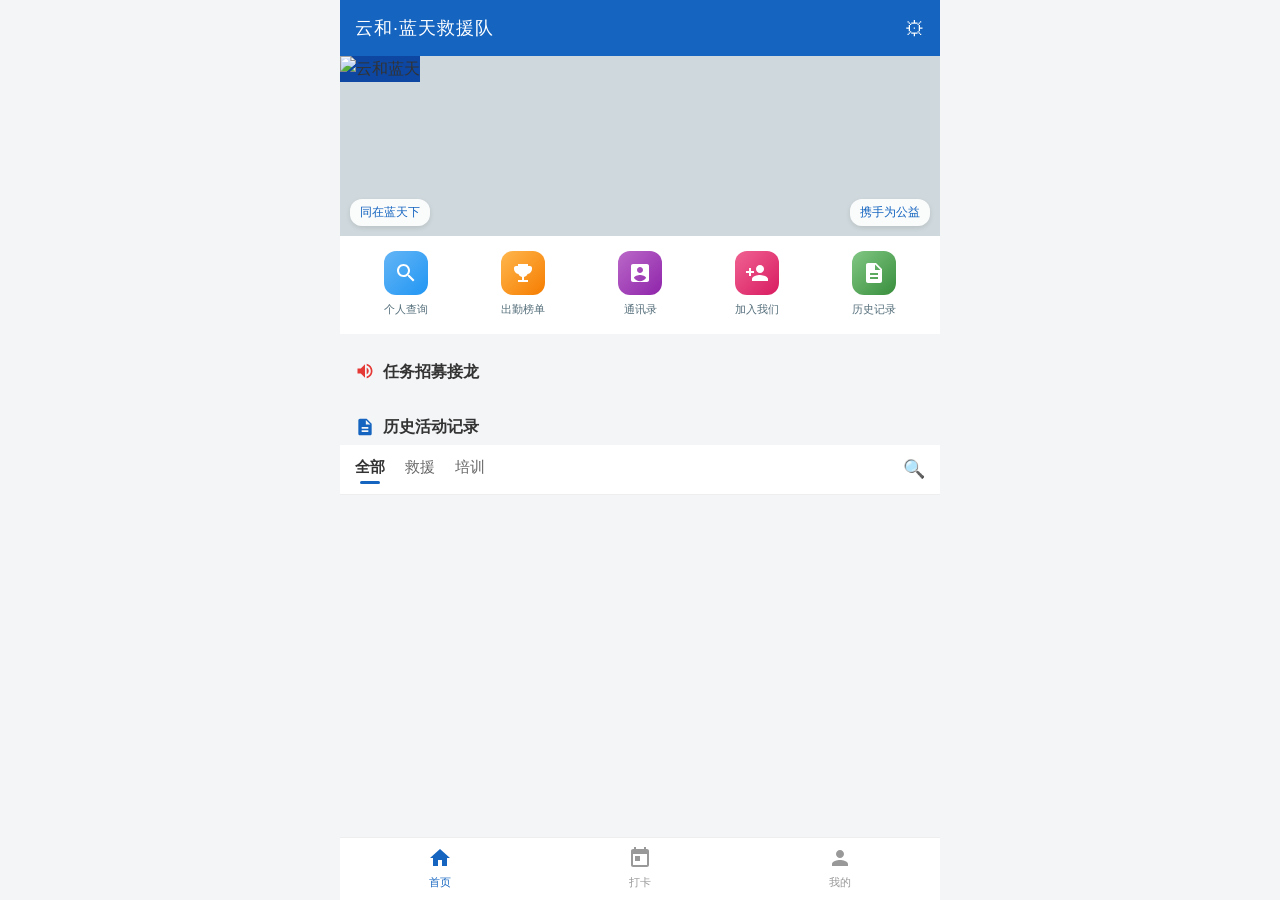
==== index.html @ d1935aea "Update index.html" ====
<!DOCTYPE html>
<html lang="zh-CN">
<head>
<meta charset="UTF-8">
<meta name="viewport" content="width=device-width, initial-scale=1.0, maximum-scale=1.0, user-scalable=no">
<title>云和·蓝天救援队</title>
<link rel="stylesheet" href="style.css">
<script src="https://cdn.jsdelivr.net/npm/echarts@5.5.0/dist/echarts.min.js"></script>
<style>
  :root {
    --primary: #1565c0;
    --bg-color: #f4f5f7;
  }
  body { font-family: -apple-system, BlinkMacSystemFont, "PingFang SC", "Microsoft YaHei", sans-serif; font-weight: 400; background: var(--bg-color); color: #333; margin: 0; padding-bottom: 60px; max-width: 600px; margin: 0 auto; position: relative;}

  /* 1. 顶部 Header */
  header { background: var(--primary); color: #fff; padding: 12px 15px; display: flex; justify-content: space-between; align-items: center; position: sticky; top: 0; z-index: 100; }
  .header-title { font-size: 18px; font-weight: 500; letter-spacing: 1px; }
  .header-icons { display: flex; gap: 15px; font-size: 20px; }
  .header-icons a { color: #fff; text-decoration: none; }

  /* 2. Banner */
  .banner { width: 100%; height: 180px; position: relative; background: #cfd8dc; overflow: hidden; }
  .banner img { width: 100%; height: 100%; object-fit: cover; }
  .banner-tag { position: absolute; bottom: 10px; right: 10px; background: rgba(255,255,255,0.9); color: #1565c0; font-size: 12px; padding: 4px 10px; border-radius: 12px; font-weight: 500; box-shadow: 0 2px 5px rgba(0,0,0,0.1); }
  .banner-tag-left { position: absolute; bottom: 10px; left: 10px; background: rgba(255,255,255,0.9); color: #1565c0; font-size: 12px; padding: 4px 10px; border-radius: 12px; font-weight: 500; box-shadow: 0 2px 5px rgba(0,0,0,0.1); }

  /* 3. 金刚区 (宫格) */
  .grid-nav { background: #fff; display: grid; grid-template-columns: repeat(5, 1fr); padding: 15px 10px; gap: 15px 5px; margin-bottom: 10px; }
  .grid-item { display: flex; flex-direction: column; align-items: center; justify-content: center; cursor: pointer; }
  .grid-icon { width: 44px; height: 44px; border-radius: 12px; display: flex; align-items: center; justify-content: center; margin-bottom: 6px; }
  .grid-icon svg { width: 24px; height: 24px; fill: #fff; }
  .grid-text { font-size: 11px; color: #546e7a; }
  
  /* 图标背景色 */
  .bg-blue { background: linear-gradient(135deg, #64b5f6, #2196f3); }
  .bg-orange { background: linear-gradient(135deg, #ffb74d, #f57c00); }
  .bg-purple { background: linear-gradient(135deg, #ba68c8, #8e24aa); }
  .bg-pink { background: linear-gradient(135deg, #f06292, #d81b60); }
  .bg-green { background: linear-gradient(135deg, #81c784, #388e3c); }

  /* 4. 列表 Tab */
  .tabs { background: #fff; display: flex; padding: 10px 15px; gap: 20px; border-bottom: 1px solid #eee; align-items: center;}
  .tab-item { font-size: 15px; color: #666; cursor: pointer; position: relative; padding-bottom: 5px; }
  .tab-item.active { color: #333; font-weight: bold; }
  .tab-item.active::after { content: ''; position: absolute; bottom: 0; left: 50%; transform: translateX(-50%); width: 20px; height: 3px; background: var(--primary); border-radius: 2px; }
  .search-icon { margin-left: auto; font-size: 18px; color: #999; }

  /* 5. 招募接龙区 (置顶) */
  .section-title { padding: 15px 15px 5px; font-size: 16px; font-weight: bold; color: #333; display: flex; align-items: center; gap: 8px;}
  .recruit-container { padding: 0 10px; }
  .recruit-card { background: #fff; border-radius: 8px; padding: 15px; margin-bottom: 10px; box-shadow: 0 1px 3px rgba(0,0,0,0.05); }
  .recruit-header { display: flex; align-items: center; gap: 10px; margin-bottom: 10px; }
  .recruit-avatar { width: 36px; height: 36px; border-radius: 50%; background: var(--primary); display: flex; align-items: center; justify-content: center; color: #fff; font-size: 14px; font-weight: bold; }
  .recruit-info { flex: 1; }
  .recruit-name { font-size: 15px; font-weight: 500; color: #333; display: flex; align-items: center; gap: 5px;}
  .tag-admin { background: #ffb74d; color: #fff; font-size: 10px; padding: 1px 4px; border-radius: 4px; }
  .recruit-time { font-size: 12px; color: #999; }
  .recruit-title { font-size: 15px; font-weight: 500; color: #333; margin-bottom: 8px; line-height: 1.4; }
  .recruit-detail { font-size: 13px; color: #666; margin-bottom: 5px; }
  .recruit-detail span { color: #999; }
  .recruit-members { background: #f9fbfd; padding: 8px; border-radius: 6px; font-size: 13px; color: #546e7a; margin: 10px 0; border: 1px solid #eee; }
  .signup-tag { display: inline-block; background: #e3f2fd; color: #1565c0; padding: 2px 8px; border-radius: 10px; font-size: 12px; margin: 2px; }
  .recruit-actions { display: flex; gap: 10px; margin-top: 10px; }
  .recruit-actions input { flex: 1; padding: 8px 10px; border: 1px solid #ddd; border-radius: 6px; font-size: 13px; outline: none; }
  .btn-primary { background: #e53935; color: #fff; border: none; padding: 0 15px; border-radius: 6px; font-size: 14px; cursor: pointer; }
  .btn-outline { background: #fff; color: #1565c0; border: 1px solid #1565c0; padding: 0 15px; border-radius: 6px; font-size: 14px; cursor: pointer; }
  .expired-box { background: #f5f5f5; color: #999; text-align: center; padding: 10px; border-radius: 6px; font-size: 13px; }

  /* 6. 历史活动列表 */
  .task-list { padding: 0 10px; }
  .task-card { background: #fff; border-radius: 8px; padding: 15px; margin-bottom: 10px; box-shadow: 0 1px 3px rgba(0,0,0,0.05); display: flex; gap: 10px; }
  .task-card-avatar { width: 40px; height: 40px; border-radius: 50%; background: #e3f2fd; flex-shrink: 0; display: flex; align-items: center; justify-content: center; color: #1565c0; font-weight: bold; }
  .task-content { flex: 1; }
  .task-title { font-size: 15px; font-weight: bold; margin-bottom: 5px; color: #333; }
  .task-meta { font-size: 12px; color: #999; margin-bottom: 5px; }
  .task-members { font-size: 13px; color: #666; background: #f9fbfd; padding: 6px; border-radius: 4px; }

  /* 7. 底部 TabBar */
  .bottom-tab { position: fixed; bottom: 0; left: 50%; transform: translateX(-50%); width: 100%; max-width: 600px; background: #fff; display: flex; justify-content: space-around; padding: 8px 0; border-top: 1px solid #eee; z-index: 100; }
  .tab-btn { display: flex; flex-direction: column; align-items: center; color: #999; font-size: 11px; cursor: pointer; }
  .tab-btn.active { color: var(--primary); }
  .tab-btn svg { width: 24px; height: 24px; margin-bottom: 4px; fill: currentColor; }

  /* 8. 弹窗样式 (个人查询/通讯录/入队) */
  .modal { display: none; position: fixed; top: 0; left: 0; width: 100%; height: 100%; background: rgba(0,0,0,0.5); z-index: 999; align-items: center; justify-content: center; }
  .modal-content { background: #fff; width: 85%; max-width: 400px; border-radius: 12px; padding: 20px; position: relative; max-height: 80vh; overflow-y: auto;}
  .close-btn { position: absolute; top: 15px; right: 15px; font-size: 20px; color: #999; cursor: pointer; }
  .modal-title { font-size: 16px; font-weight: bold; margin-bottom: 15px; color: #333; }
  .input-group { margin-bottom: 15px; }
  .input-group input { width: 100%; padding: 10px; border: 1px solid #ddd; border-radius: 6px; outline: none; }
  .btn-block { width: 100%; padding: 10px; background: var(--primary); color: #fff; border: none; border-radius: 6px; font-size: 15px; cursor: pointer; }
  
  /* 图表容器 */
  .chart-container { display: none; padding: 10px; background: #fff; margin: 10px; border-radius: 8px; }
  .chart-box { width: 100%; height: 220px; margin-bottom: 10px; }
</style>
</head>
<body>

<!-- 1. 顶部 -->
<header>
  <div class="header-title">云和·蓝天救援队</div>
  <div class="header-icons">
    <a href="login.html">⚙</a>
  </div>
</header>

<!-- 2. Banner -->
<div class="banner">
  <img src="https://img.alicdn.com/imgextra/i3/706125935/O1CN01KcQnpNaiagF49oPo_!!706125935.png" alt="云和蓝天" style="object-fit: contain; background: #0d47a1;">
  <div class="banner-tag-left">同在蓝天下</div>
  <div class="banner-tag">携手为公益</div>
</div>

<!-- 3. 金刚区 (宫格) -->
<div class="grid-nav">
  <div class="grid-item" onclick="openModal('modal-query')">
    <div class="grid-icon bg-blue"><svg viewBox="0 0 24 24"><path d="M15.5 14h-.79l-.28-.27C15.41 12.59 16 11.11 16 9.5 16 5.91 13.09 3 9.5 3S3 5.91 3 9.5 5.91 16 9.5 16c1.61 0 3.09-.59 4.23-1.57l.27.28v.79l5 4.99L20.49 19l-4.99-5zm-6 0C7.01 14 5 11.99 5 9.5S7.01 5 9.5 5 14 7.01 14 9.5 11.99 14 9.5 14z"/></svg></div>
    <div class="grid-text">个人查询</div>
  </div>
  <div class="grid-item" onclick="toggleChart()">
    <div class="grid-icon bg-orange"><svg viewBox="0 0 24 24"><path d="M19 5h-2V3H7v2H5c-1.1 0-2 .9-2 2v1c0 2.55 1.92 4.63 4.39 4.94.63 1.5 1.98 2.63 3.61 2.96V19H7v2h10v-2h-4v-3.1c1.63-.33 2.98-1.46 3.61-2.96C19.08 12.63 21 10.55 21 8V7c0-1.1-.9-2-2-2z"/></svg></div>
    <div class="grid-text">出勤榜单</div>
  </div>
  <div class="grid-item" onclick="openModal('modal-contact')">
    <div class="grid-icon bg-purple"><svg viewBox="0 0 24 24"><path d="M19 3H5c-1.1 0-2 .9-2 2v14c0 1.1.9 2 2 2h14c1.1 0 2-.9 2-2V5c0-1.1-.9-2-2-2zm-7 3c1.66 0 3 1.34 3 3s-1.34 3-3 3-3-1.34-3-3 1.34-3 3-3zm0 14.2c-2.5 0-4.71-1.28-6-3.22.03-1.99 4-3.08 6-3.08 1.99 0 5.97 1.09 6 3.08-1.29 1.94-3.5 3.22-6 3.22z"/></svg></div>
    <div class="grid-text">通讯录</div>
  </div>
  <div class="grid-item" onclick="openModal('modal-apply')">
    <div class="grid-icon bg-pink"><svg viewBox="0 0 24 24"><path d="M15 12c2.21 0 4-1.79 4-4s-1.79-4-4-4-4 1.79-4 4 1.79 4 4 4zm-9-2V7H4v3H1v2h3v3h2v-3h3v-2H6zm9 4c-2.67 0-8 1.34-8 4v2h16v-2c0-2.66-5.33-4-8-4z"/></svg></div>
    <div class="grid-text">加入我们</div>
  </div>
  <div class="grid-item" onclick="scrollToHistory()">
    <div class="grid-icon bg-green"><svg viewBox="0 0 24 24"><path d="M14 2H6c-1.1 0-1.99.9-1.99 2L4 20c0 1.1.89 2 1.99 2H18c1.1 0 2-.9 2-2V8l-6-6zm2 16H8v-2h8v2zm0-4H8v-2h8v2zm-3-5V3.5L18.5 9H13z"/></svg></div>
    <div class="grid-text">历史记录</div>
  </div>
</div>

<!-- 隐藏的图表区域 -->
<div id="chart-section" class="chart-container">
  <div id="barChart" class="chart-box"></div>
  <div id="pieChart" class="chart-box"></div>
  <div style="text-align:center; font-size:12px; color:#999; padding-bottom:10px;">点击上方“出勤榜单”可收起图表</div>
</div>

<!-- 4. 任务招募接龙 (置顶) -->
<div id="recruit-section">
  <div class="section-title">
    <svg viewBox="0 0 24 24" style="width:20px;height:20px;fill:#e53935;"><path d="M3 9v6h4l5 5V4L7 9H3zm13.5 3c0-1.77-1.02-3.29-2.5-4.03v8.05c1.48-.73 2.5-2.25 2.5-4.02zM14 3.23v2.06c2.89.86 5 3.54 5 6.71s-2.11 5.85-5 6.71v2.06c4.01-.91 7-4.49 7-8.77s-2.99-7.86-7-8.77z"/></svg>
    任务招募接龙
  </div>
  <div id="recruit-list" class="recruit-container"></div>
</div>

<!-- 5. 历史活动列表 -->
<div id="history-section" class="section-title" style="margin-top: 10px;">
  <svg viewBox="0 0 24 24" style="width:20px;height:20px;fill:#1565c0;"><path d="M14 2H6c-1.1 0-1.99.9-1.99 2L4 20c0 1.1.89 2 1.99 2H18c1.1 0 2-.9 2-2V8l-6-6zm2 16H8v-2h8v2zm0-4H8v-2h8v2zm-3-5V3.5L18.5 9H13z"/></svg>
  历史活动记录
</div>
<div class="tabs">
  <div class="tab-item active">全部</div>
  <div class="tab-item">救援</div>
  <div class="tab-item">培训</div>
  <div class="search-icon">🔍</div>
</div>
<div id="task-list" class="task-list" style="padding-top: 10px;"></div>

<!-- 底部 TabBar -->
<div class="bottom-tab">
  <div class="tab-btn active">
    <svg viewBox="0 0 24 24"><path d="M10 20v-6h4v6h5v-8h3L12 3 2 12h3v8z"/></svg>
    首页
  </div>
  <div class="tab-btn" onclick="openModal('modal-query')">
    <svg viewBox="0 0 24 24"><path d="M19 3h-1V1h-2v2H8V1H6v2H5c-1.11 0-1.99.9-1.99 2L3 19c0 1.1.89 2 2 2h14c1.1 0 2-.9 2-2V5c0-1.1-.9-2-2-2zm0 16H5V8h14v11zM7 10h5v5H7z"/></svg>
    打卡
  </div>
  <div class="tab-btn" onclick="alert('请使用管理员账号登录电脑端后台进行管理。')">
    <svg viewBox="0 0 24 24"><path d="M12 12c2.21 0 4-1.79 4-4s-1.79-4-4-4-4 1.79-4 4 1.79 4 4 4zm0 2c-2.67 0-8 1.34-8 4v2h16v-2c0-2.66-5.33-4-8-4z"/></svg>
    我的
  </div>
</div>

<!-- 模态框区 -->
<!-- 1. 个人查询 -->
<div id="modal-query" class="modal">
  <div class="modal-content">
    <div class="close-btn" onclick="closeModal('modal-query')">×</div>
    <div class="modal-title">查询出勤时长</div>
    <div class="input-group">
      <input type="text" id="queryNameInput" placeholder="请输入真实姓名">
    </div>
    <button class="btn-block" onclick="doQuery()">立即查询</button>
    <div id="queryResult" style="margin-top:15px; font-size:14px; color:#333;"></div>
  </div>
</div>

<!-- 2. 队员通讯录 -->
<div id="modal-contact" class="modal">
  <div class="modal-content">
    <div class="close-btn" onclick="closeModal('modal-contact')">×</div>
    <div class="modal-title">队员通讯录</div>
    <div id="contact-lock-view">
      <p style="font-size:13px; color:#666; margin-bottom:10px;">为保护隐私，请输入口令：</p>
      <div class="input-group"><input type="password" id="contactPassword" placeholder="输入队内口令"></div>
      <button class="btn-block" onclick="unlockContacts()">解锁</button>
    </div>
    <div id="contact-data-view" style="display:none;"></div>
  </div>
</div>

<!-- 3. 申请入队 -->
<div id="modal-apply" class="modal">
  <div class="modal-content">
    <div class="close-btn" onclick="closeModal('modal-apply')">×</div>
    <div class="modal-title">申请加入救援队</div>
    <div class="input-group"><input type="text" id="applyName" placeholder="真实姓名" required></div>
    <div class="input-group"><input type="text" id="applyPhone" placeholder="联系电话"></div>
    <div class="input-group"><input type="text" id="applyEmergency" placeholder="紧急联系人及电话"></div>
    <button class="btn-block" onclick="submitApply()" id="applySubmitBtn">提交申请</button>
  </div>
</div>

<script type="module">
import { supabase } from './supabaseClient.js';

let globalMemberStats = {}; 
let globalAllTasks = [];
let globalAllMembers = [];
let recruitsResData = null;
let signupsResData = null;
const CONTACT_PASSWORD = "9958";

const { data: { session } } = await supabase.auth.getSession();

// 初始化数据
const [tasksRes, membersRes, recruitsRes, signupsRes] = await Promise.all([
  supabase.from('tasks').select('*').order('task_time', { ascending: false }),
  supabase.from('members').select('*').eq('status', '在队').order('name'),
  supabase.from('recruitments').select('*').eq('status', '招募中').order('created_at', { ascending: false }),
  supabase.from('recruitment_signups').select('*')
]);

globalAllTasks = tasksRes.data || [];
globalAllMembers = membersRes.data || [];
recruitsResData = recruitsRes.data || [];
signupsResData = signupsRes.data || [];

// 渲染招募
renderRecruits();
// 渲染历史
renderTasks();
// 处理统计数据
processTasksData(globalAllTasks);

// ---------------- 逻辑区 ----------------

function renderRecruits() {
  const container = document.getElementById('recruit-list');
  if (!recruitsResData || recruitsResData.length === 0) {
    document.getElementById('recruit-section').style.display = 'none';
    return;
  }

  container.innerHTML = recruitsResData.map(r => {
    const signups = (signupsResData || []).filter(s => s.recruitment_id === r.id);
    const signupNames = signups.map(s => `<span class="signup-tag">${esc(s.member_name)}</span>`).join('');
    const isExpired = r.task_time ? new Date(r.task_time).getTime() < Date.now() : false;
    
    let uniformStr = r.uniform_type ? r.uniform_type.split(',').join('、') : '';
    
    let actionHtml = '';
    if (isExpired) {
      actionHtml = `<div class="expired-box">该任务已过集合时间</div>`;
    } else {
      actionHtml = `
        <div class="recruit-actions">
          <input type="text" id="signupName_${r.id}" placeholder="输入真实姓名报名">
          <button class="btn-primary" onclick="handleSignup(${r.id})">接龙</button>
          <button class="btn-outline" onclick="handleQuit(${r.id})">退出</button>
        </div>
      `;
    }

    return `
      <div class="recruit-card">
        <div class="recruit-header">
          <div class="recruit-avatar">云</div>
          <div class="recruit-info">
            <div class="recruit-name">云和蓝天救援队 <span class="tag-admin">管理员</span></div>
            <div class="recruit-time">${formatTime(r.created_at)}</div>
          </div>
        </div>
        <div class="recruit-title">${esc(r.title)}</div>
        <div class="recruit-detail"><span>类型：</span>${esc(r.event_type) || '无'} ${uniformStr ? ` | <span>着装：</span>${esc(uniformStr)}` : ''}</div>
        <div class="recruit-detail"><span>地点：</span>${esc(r.location) || '待定'}</div>
        <div class="recruit-detail"><span>时间：</span>${formatTime(r.task_time)}</div>
        ${r.content ? `<div class="recruit-detail" style="margin-top:5px; color:#999;">${esc(r.content)}</div>` : ''}
        
        <div class="recruit-members">
          <div style="margin-bottom:5px; font-weight:500;">已报名 (${signups.length}人)：</div>
          <div>${signupNames || '<span style="color:#b0bec5;">暂无</span>'}</div>
        </div>
        ${actionHtml}
      </div>
    `;
  }).join('');
}

function renderTasks() {
  const container = document.getElementById('task-list');
  if (!globalAllTasks || globalAllTasks.length === 0) {
    container.innerHTML = '<div style="text-align:center; color:#999; padding:20px;">暂无历史记录</div>';
    return;
  }

  container.innerHTML = globalAllTasks.map(t => {
    let membersStr = (t.member_hours && Array.isArray(t.member_hours) && t.member_hours.length > 0) 
      ? t.member_hours.map(m => `${esc(m.name)}(${m.hours}h)`).join('、') : (t.members || '-');

    return `
      <div class="task-card">
        <div class="task-card-avatar">记</div>
        <div class="task-content">
          <div class="task-title">${esc(t.title)}</div>
          <div class="task-meta">类型：${esc(t.event_type) || '无'} | 时间：${formatTime(t.task_time)}</div>
          <div class="task-members"><strong>参与队员：</strong>${membersStr}</div>
        </div>
      </div>
    `;
  }).join('');
}

// 报名
window.handleSignup = async (id) => {
  const input = document.getElementById(`signupName_${id}`);
  const name = input.value.replace(/[\s\u3000]+/g, '');
  if (!name) { alert('请输入姓名'); return; }
  
  const isMember = globalAllMembers.some(m => m.name === name);
  if (!isMember) { alert('报名失败：你不是本队队员（或入队申请暂未通过审核）。'); return; }
  
  if (signupsResData.some(s => s.recruitment_id === id && s.member_name === name)) { alert('你已经报过名啦！'); return; }

  const { error } = await supabase.from('recruitment_signups').insert({ recruitment_id: id, member_name: name });
  
  if (error) {
    alert('报名失败：' + error.message);
  } else {
    alert('接龙成功！请准时参加。');
    location.reload();
  }
};

// 退出
window.handleQuit = async (id) => {
  const input = document.getElementById(`signupName_${id}`);
  const name = input.value.replace(/[\s\u3000]+/g, '');
  if (!name) { alert('请输入姓名以退出'); return; }
  
  const { data: existing } = await supabase.from('recruitment_signups').select('*').eq('recruitment_id', id).eq('member_name', name);
  if (!existing || existing.length === 0) { alert('未找到你的报名记录'); return; }

  if (!confirm(`确定退出【${name}】的接龙吗？`)) return;

  const { error } = await supabase.from('recruitment_signups').delete().eq('recruitment_id', id).eq('member_name', name);
  if (error) alert('退出失败：' + error.message);
  else { alert('已成功退出'); location.reload(); }
};

// 个人查询弹窗
window.doQuery = () => {
  const name = document.getElementById('queryNameInput').value.trim();
  const res = document.getElementById('queryResult');
  if (!name) { alert('请输入姓名'); return; }
  
  const data = globalMemberStats[name];
  if (!data) {
    res.innerHTML = `<span style="color:#e53935;">未找到“${esc(name)}”的记录</span>`;
    return;
  }
  
  const fmt = (num) => parseFloat(num.toFixed(1));
  res.innerHTML = `
    <div style="background:#f4f7fb; padding:15px; border-radius:8px;">
      <p style="margin:0 0 10px; font-weight:bold;">${esc(name)} 的出勤报告</p>
      <p style="margin:5px 0;">总时长：<strong style="color:#1565c0; font-size:18px;">${fmt(data.total)}</strong> 小时</p>
      <p style="margin:5px 0; font-size:13px; color:#666;">公益救援：${fmt(data.rescue)}h | 技能培训：${fmt(data.training)}h | 森林消防：${fmt(data.fire)}h</p>
    </div>
  `;
};

// 通讯录解锁
window.unlockContacts = () => {
  const pwd = document.getElementById('contactPassword').value;
  if (pwd === CONTACT_PASSWORD) {
    document.getElementById('contact-lock-view').style.display = 'none';
    const view = document.getElementById('contact-data-view');
    view.style.display = 'block';
    
    let html = '<table style="width:100%; border-collapse:collapse; font-size:13px;">';
    html += '<tr style="background:#f4f7fb; text-align:left;"><th style="padding:8px;">姓名</th><th>电话</th></tr>';
    globalAllMembers.forEach(m => {
      html += `<tr><td style="padding:8px; border-bottom:1px solid #eee;">${esc(m.name)}</td><td style="border-bottom:1px solid #eee;"><a href="tel:${esc(m.phone)}" style="color:#1565c0; text-decoration:none;">${esc(m.phone)}</a></td></tr>`;
    });
    html += '</table>';
    view.innerHTML = html;
  } else {
    alert('口令错误！');
  }
};

// 提交入队申请
window.submitApply = async () => {
  const btn = document.getElementById('applySubmitBtn');
  const name = document.getElementById('applyName').value.trim();
  if (!name) { alert('请输入姓名'); return; }
  
  btn.disabled = true; btn.textContent = '提交中...';
  
  const { error } = await supabase.from('members').insert({
    name, 
    phone: document.getElementById('applyPhone').value.trim(), 
    emergency_contact: document.getElementById('applyEmergency').value.trim(), 
    status: '待审核'
  });
  
  btn.disabled = false; btn.textContent = '提交申请';
  
  if (error) {
    alert('提交失败：' + error.message);
  } else {
    alert('提交成功！请等待管理员审核。');
    closeModal('modal-apply');
  }
};

// 图表显示与收起
window.toggleChart = () => {
  const chartDiv = document.getElementById('chart-section');
  if (chartDiv.style.display === 'block') {
    chartDiv.style.display = 'none';
    return;
  }
  
  chartDiv.style.display = 'block';
  
  if (Object.keys(globalMemberStats).length > 0) {
    const sorted = Object.entries(globalMemberStats).sort((a, b) => b[1].total - a[1].total);
    const top10 = sorted.slice(0, 10);
    
    const barChart = echarts.init(document.getElementById('barChart'));
    barChart.setOption({
      title: { text: '出勤前十名', left: 'center', textStyle:{fontSize:14,color:'#666'} },
      tooltip: { trigger: 'axis' },
      grid: { left: '10%', right: '5%', bottom: '10%', top: '20%' },
      xAxis: { type: 'category', data: top10.map(x => x[0]), axisLabel:{color:'#999', fontSize:10} },
      yAxis: { type: 'value', splitLine:{lineStyle:{type:'dashed'}} },
      series: [{ data: top10.map(x => x[1].total), type: 'bar', itemStyle: { color: '#42a5f5', borderRadius: [4,4,0,0] }, barMaxWidth: 20 }]
    });

    let tr=0, tt=0, tf=0;
    Object.values(globalMemberStats).forEach(d => { tr+=d.rescue; tt+=d.training; tf+=d.fire; });
    
    const pieChart = echarts.init(document.getElementById('pieChart'));
    pieChart.setOption({
      title: { text: '任务类型占比', left: 'center', textStyle:{fontSize:14,color:'#666'} },
      tooltip: { trigger: 'item' },
      legend: { bottom: 0, icon: 'circle', textStyle:{fontSize:11} },
      color: ['#42a5f5', '#66bb6a', '#ef5350'],
      series: [{ type: 'pie', radius: ['40%', '65%'], label:{show:false}, data: [
        {value: tr, name: '公益救援'}, {value: tt, name: '技能培训'}, {value: tf, name: '森林消防'}
      ]}]
    });
    
    window.addEventListener('resize', () => { barChart.resize(); pieChart.resize(); });
  }
};

window.scrollToHistory = () => {
  document.getElementById('history-section').scrollIntoView({ behavior: 'smooth' });
};

// 弹窗控制
window.openModal = (id) => { document.getElementById(id).style.display = 'flex'; };
window.closeModal = (id) => { document.getElementById(id).style.display = 'none'; };

// 统计数据
function processTasksData(tasks) {
  globalMemberStats = {};
  tasks.forEach(t => {
    const type = t.event_type || ''; 
    if (t.member_hours && Array.isArray(t.member_hours) && t.member_hours.length > 0) {
      t.member_hours.forEach(m => {
        const hours = parseFloat(m.hours) || 0;
        const isCurrentMember = globalAllMembers.some(member => member.name === m.name);
        
        if (hours > 0 && m.name && isCurrentMember) {
          if (!globalMemberStats[m.name]) globalMemberStats[m.name] = { rescue: 0, training: 0, fire: 0, total: 0 };
          globalMemberStats[m.name].total += hours;
          if (type === '公益救援') globalMemberStats[m.name].rescue += hours;
          else if (type === '技能培训') globalMemberStats[m.name].training += hours;
          else if (type === '森林消防') globalMemberStats[m.name].fire += hours;
        }
      });
    } 
  });
}

// 辅助工具
function esc(s) { return String(s ?? '').replace(/[&<>"']/g, c => ({'&':'&amp;','<':'&lt;','>':'&gt;','"':'&quot;',"'":'&#39;'}[c])); }
function formatTime(t) { if (!t) return '待定'; const d = new Date(t); if (isNaN(d)) return t; const p = n => String(n).padStart(2,'0'); return `${d.getFullYear()}-${p(d.getMonth()+1)}-${p(d.getDate())} ${p(d.getHours())}:${p(d.getMinutes())}`; }
</script>
</body>
</html>
---- style.css ----
* { box-sizing: border-box; }
body {
  margin: 0;
  font-family: -apple-system, "PingFang SC", "Microsoft YaHei", sans-serif;
  background: #f4f7fb;
  color: #1f2d3d;
  line-height: 1.6;
}
header {
  background: #1565c0;
  color: #fff;
  padding: 14px 18px;
  display: flex;
  justify-content: space-between;
  align-items: center;
  flex-wrap: wrap;
  gap: 8px;
}
header .brand { font-weight: 700; font-size: 18px; }
header nav a {
  color: #fff; text-decoration: none;
  margin-left: 14px; font-size: 14px; opacity: .9;
}
header nav a:hover { opacity: 1; text-decoration: underline; }
main { max-width: 880px; margin: 20px auto; padding: 0 14px; }
.card {
  background: #fff; border-radius: 10px; padding: 18px;
  margin-bottom: 16px; box-shadow: 0 1px 4px rgba(0,0,0,.06);
}
.card h2 { margin: 0 0 10px; font-size: 18px; }
.meta { color: #607d8b; font-size: 13px; margin-bottom: 8px; }
.content { white-space: pre-wrap; font-size: 14px; }
.members { margin-top: 10px; font-size: 14px; color: #37474f; }
.empty { color: #90a4ae; text-align: center; padding: 30px 0; }
.msg { padding: 10px 14px; border-radius: 6px; margin-top: 14px; font-size: 14px; }
.msg.err { background: #ffebee; color: #c62828; }
input, select, textarea {
  width: 100%; padding: 8px 10px;
  border: 1px solid #cfd8dc; border-radius: 6px;
  font-size: 14px; font-family: inherit; background: #fff;
}
textarea { min-height: 80px; resize: vertical; }
label { display: block; font-size: 13px; color: #546e7a; margin: 12px 0 4px; }
.btn {
  display: inline-block; padding: 8px 16px;
  border-radius: 6px; border: none;
  background: #1565c0; color: #fff;
  font-size: 14px; cursor: pointer; text-decoration: none;
}
.btn:hover { background: #0d47a1; }
.btn:disabled { opacity: .6; cursor: not-allowed; }
.btn.gray { background: #78909c; }
.btn.red { background: #e53935; }
.btn.sm { padding: 4px 10px; font-size: 13px; }
.login-card { max-width: 420px; margin: 60px auto; }
.task-row {
  display: flex; justify-content: space-between; align-items: center;
  gap: 12px; padding: 12px 0; border-bottom: 1px solid #eceff1;
}
.task-row:last-child { border-bottom: none; }
.task-row .t { font-weight: 600; }
.task-row .actions { display: flex; gap: 6px; flex-shrink: 0; }
footer { text-align: center; color: #90a4ae; font-size: 12px; padding: 24px 0; }
@media (max-width: 600px) {
  header { flex-direction: column; align-items: flex-start; }
  header nav a { margin-left: 0; margin-right: 14px; }
  .task-row { flex-direction: column; align-items: flex-start; }
}
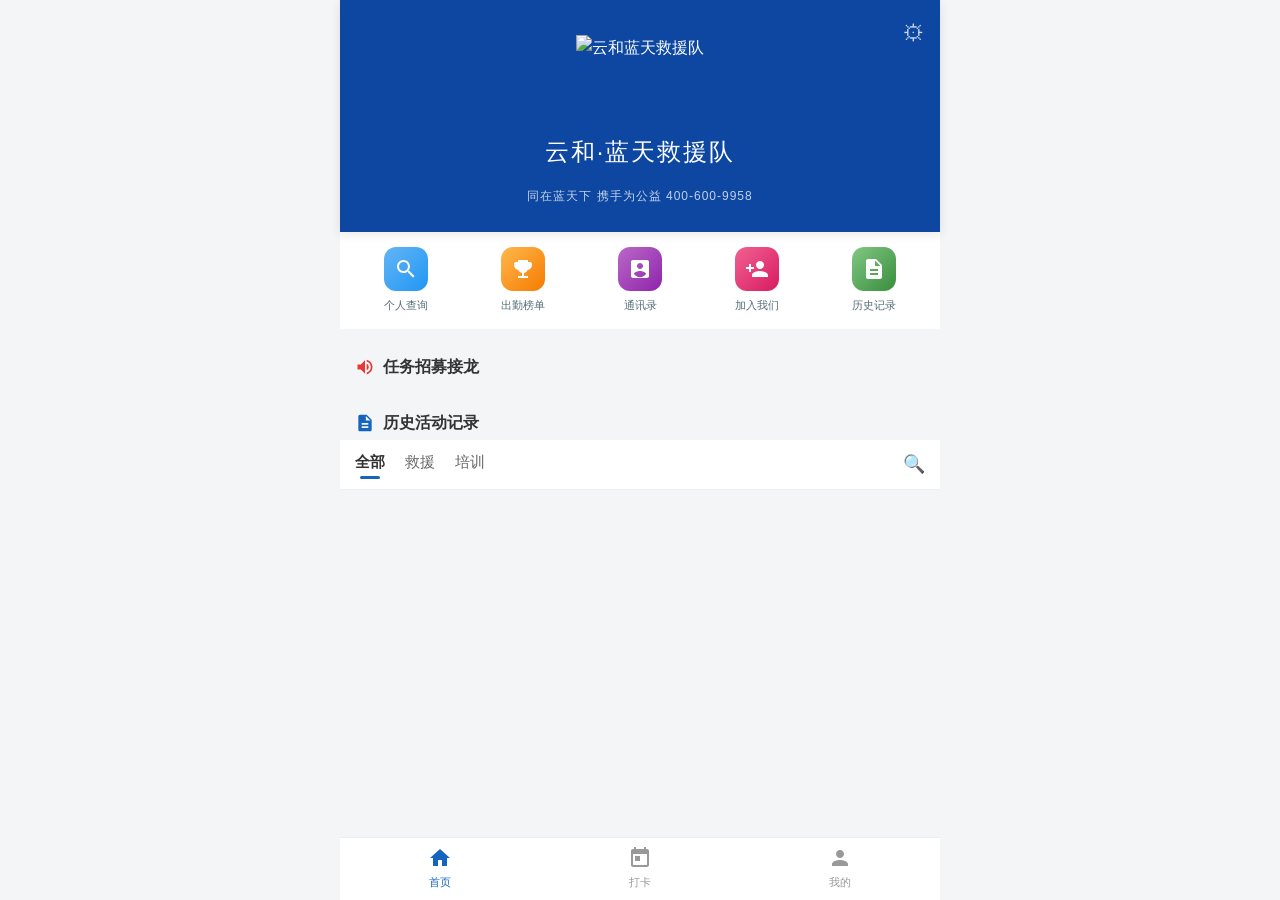
==== commit 1ecd9ed5: "Update index.html" ====
--- a/index.html
+++ b/index.html
@@ -13,17 +13,52 @@
   }
   body { font-family: -apple-system, BlinkMacSystemFont, "PingFang SC", "Microsoft YaHei", sans-serif; font-weight: 400; background: var(--bg-color); color: #333; margin: 0; padding-bottom: 60px; max-width: 600px; margin: 0 auto; position: relative;}
 
-  /* 1. 顶部 Header */
-  header { background: var(--primary); color: #fff; padding: 12px 15px; display: flex; justify-content: space-between; align-items: center; position: sticky; top: 0; z-index: 100; }
-  .header-title { font-size: 18px; font-weight: 500; letter-spacing: 1px; }
-  .header-icons { display: flex; gap: 15px; font-size: 20px; }
-  .header-icons a { color: #fff; text-decoration: none; }
-
-  /* 2. Banner */
-  .banner { width: 100%; height: 180px; position: relative; background: #cfd8dc; overflow: hidden; }
-  .banner img { width: 100%; height: 100%; object-fit: cover; }
-  .banner-tag { position: absolute; bottom: 10px; right: 10px; background: rgba(255,255,255,0.9); color: #1565c0; font-size: 12px; padding: 4px 10px; border-radius: 12px; font-weight: 500; box-shadow: 0 2px 5px rgba(0,0,0,0.1); }
-  .banner-tag-left { position: absolute; bottom: 10px; left: 10px; background: rgba(255,255,255,0.9); color: #1565c0; font-size: 12px; padding: 4px 10px; border-radius: 12px; font-weight: 500; box-shadow: 0 2px 5px rgba(0,0,0,0.1); }
+  /* ================= 1. 全新顶部结构 ================= */
+  .app-header {
+    background: #0d47a1;
+    padding: 35px 20px 25px;
+    display: flex;
+    flex-direction: column;
+    align-items: center;
+    justify-content: center;
+    position: relative;
+    text-align: center;
+    box-shadow: 0 2px 10px rgba(0,0,0,0.1);
+  }
+
+  .settings-btn {
+    position: absolute;
+    top: 15px;
+    right: 15px;
+    color: #fff;
+    font-size: 22px;
+    text-decoration: none;
+    opacity: 0.8;
+    transition: opacity 0.2s;
+  }
+  .settings-btn:hover { opacity: 1; }
+
+  .app-logo {
+    height: 75px;
+    object-fit: contain;
+    margin-bottom: 15px;
+  }
+
+  .app-title {
+    color: #ffffff;
+    font-size: 24px;
+    font-weight: 500;
+    margin: 0 0 8px 0;
+    letter-spacing: 2px;
+  }
+
+  .app-slogan {
+    color: rgba(255, 255, 255, 0.75); /* 半透明 */
+    font-size: 12px; /* 字体稍小 */
+    margin: 0;
+    letter-spacing: 1px;
+  }
+  /* ================================================= */
 
   /* 3. 金刚区 (宫格) */
   .grid-nav { background: #fff; display: grid; grid-template-columns: repeat(5, 1fr); padding: 15px 10px; gap: 15px 5px; margin-bottom: 10px; }
@@ -98,20 +133,13 @@
 </head>
 <body>
 
-<!-- 1. 顶部 -->
-<header>
-  <div class="header-title">云和·蓝天救援队</div>
-  <div class="header-icons">
-    <a href="login.html">⚙</a>
-  </div>
+<!-- 1. 全新顶部结构 -->
+<header class="app-header">
+  <a href="login.html" class="settings-btn">⚙</a>
+  <img src="https://img.alicdn.com/imgextra/i3/706125935/O1CN01KcQnpNaiagF49oPo_!!706125935.png" alt="云和蓝天救援队" class="app-logo">
+  <h1 class="app-title">云和·蓝天救援队</h1>
+  <p class="app-slogan">同在蓝天下 携手为公益 400-600-9958</p>
 </header>
-
-<!-- 2. Banner -->
-<div class="banner">
-  <img src="https://img.alicdn.com/imgextra/i3/706125935/O1CN01KcQnpNaiagF49oPo_!!706125935.png" alt="云和蓝天" style="object-fit: contain; background: #0d47a1;">
-  <div class="banner-tag-left">同在蓝天下</div>
-  <div class="banner-tag">携手为公益</div>
-</div>
 
 <!-- 3. 金刚区 (宫格) -->
 <div class="grid-nav">
@@ -234,7 +262,6 @@
 
 const { data: { session } } = await supabase.auth.getSession();
 
-// 初始化数据
 const [tasksRes, membersRes, recruitsRes, signupsRes] = await Promise.all([
   supabase.from('tasks').select('*').order('task_time', { ascending: false }),
   supabase.from('members').select('*').eq('status', '在队').order('name'),
@@ -247,14 +274,9 @@
 recruitsResData = recruitsRes.data || [];
 signupsResData = signupsRes.data || [];
 
-// 渲染招募
 renderRecruits();
-// 渲染历史
 renderTasks();
-// 处理统计数据
 processTasksData(globalAllTasks);
-
-// ---------------- 逻辑区 ----------------
 
 function renderRecruits() {
   const container = document.getElementById('recruit-list');
@@ -332,7 +354,6 @@
   }).join('');
 }
 
-// 报名
 window.handleSignup = async (id) => {
   const input = document.getElementById(`signupName_${id}`);
   const name = input.value.replace(/[\s\u3000]+/g, '');
@@ -345,15 +366,10 @@
 
   const { error } = await supabase.from('recruitment_signups').insert({ recruitment_id: id, member_name: name });
   
-  if (error) {
-    alert('报名失败：' + error.message);
-  } else {
-    alert('接龙成功！请准时参加。');
-    location.reload();
-  }
-};
-
-// 退出
+  if (error) alert('报名失败：' + error.message);
+  else { alert('接龙成功！请准时参加。'); location.reload(); }
+};
+
 window.handleQuit = async (id) => {
   const input = document.getElementById(`signupName_${id}`);
   const name = input.value.replace(/[\s\u3000]+/g, '');
@@ -369,7 +385,6 @@
   else { alert('已成功退出'); location.reload(); }
 };
 
-// 个人查询弹窗
 window.doQuery = () => {
   const name = document.getElementById('queryNameInput').value.trim();
   const res = document.getElementById('queryResult');
@@ -391,7 +406,6 @@
   `;
 };
 
-// 通讯录解锁
 window.unlockContacts = () => {
   const pwd = document.getElementById('contactPassword').value;
   if (pwd === CONTACT_PASSWORD) {
@@ -411,7 +425,6 @@
   }
 };
 
-// 提交入队申请
 window.submitApply = async () => {
   const btn = document.getElementById('applySubmitBtn');
   const name = document.getElementById('applyName').value.trim();
@@ -428,15 +441,13 @@
   
   btn.disabled = false; btn.textContent = '提交申请';
   
-  if (error) {
-    alert('提交失败：' + error.message);
-  } else {
+  if (error) alert('提交失败：' + error.message);
+  else {
     alert('提交成功！请等待管理员审核。');
     closeModal('modal-apply');
   }
 };
 
-// 图表显示与收起
 window.toggleChart = () => {
   const chartDiv = document.getElementById('chart-section');
   if (chartDiv.style.display === 'block') {
@@ -482,11 +493,9 @@
   document.getElementById('history-section').scrollIntoView({ behavior: 'smooth' });
 };
 
-// 弹窗控制
 window.openModal = (id) => { document.getElementById(id).style.display = 'flex'; };
 window.closeModal = (id) => { document.getElementById(id).style.display = 'none'; };
 
-// 统计数据
 function processTasksData(tasks) {
   globalMemberStats = {};
   tasks.forEach(t => {
@@ -508,7 +517,6 @@
   });
 }
 
-// 辅助工具
 function esc(s) { return String(s ?? '').replace(/[&<>"']/g, c => ({'&':'&amp;','<':'&lt;','>':'&gt;','"':'&quot;',"'":'&#39;'}[c])); }
 function formatTime(t) { if (!t) return '待定'; const d = new Date(t); if (isNaN(d)) return t; const p = n => String(n).padStart(2,'0'); return `${d.getFullYear()}-${p(d.getMonth()+1)}-${p(d.getDate())} ${p(d.getHours())}:${p(d.getMinutes())}`; }
 </script>
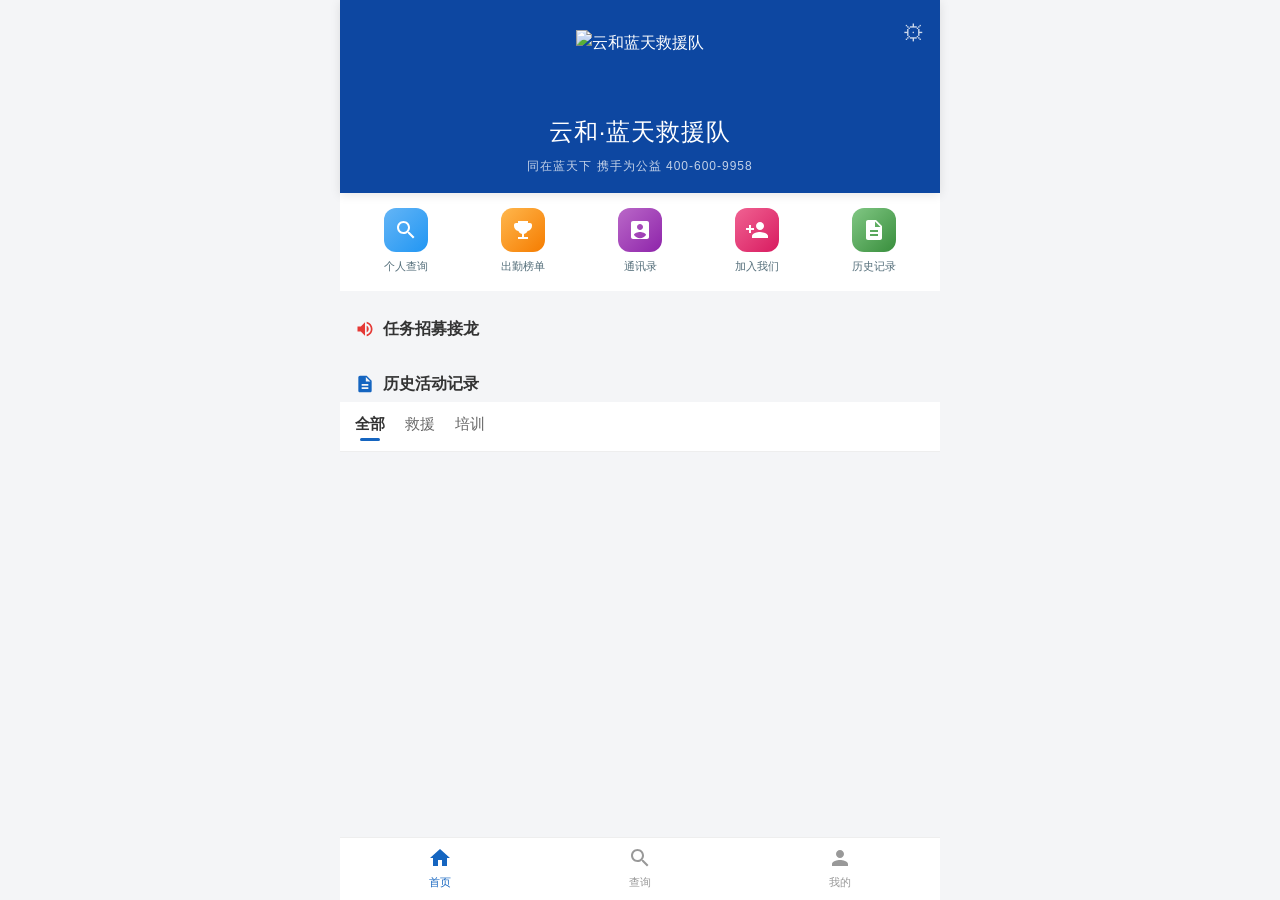
==== commit 6b566873: "Update index.html" ====
--- a/index.html
+++ b/index.html
@@ -13,10 +13,10 @@
   }
   body { font-family: -apple-system, BlinkMacSystemFont, "PingFang SC", "Microsoft YaHei", sans-serif; font-weight: 400; background: var(--bg-color); color: #333; margin: 0; padding-bottom: 60px; max-width: 600px; margin: 0 auto; position: relative;}
 
-  /* ================= 1. 全新顶部结构 ================= */
+  /* ================= 1. 顶部结构 (行距已缩小) ================= */
   .app-header {
     background: #0d47a1;
-    padding: 35px 20px 25px;
+    padding: 30px 20px 20px; /* 上下内边距稍微调整 */
     display: flex;
     flex-direction: column;
     align-items: center;
@@ -39,24 +39,26 @@
   .settings-btn:hover { opacity: 1; }
 
   .app-logo {
-    height: 75px;
+    height: 70px;
     object-fit: contain;
-    margin-bottom: 15px;
+    margin-bottom: 10px; /* 缩小 logo 与标题间距 */
   }
 
   .app-title {
     color: #ffffff;
     font-size: 24px;
     font-weight: 500;
-    margin: 0 0 8px 0;
-    letter-spacing: 2px;
+    margin: 0 0 4px 0; /* 缩小标题下边距 */
+    letter-spacing: 1px;
+    line-height: 1.2;
   }
 
   .app-slogan {
-    color: rgba(255, 255, 255, 0.75); /* 半透明 */
-    font-size: 12px; /* 字体稍小 */
+    color: rgba(255, 255, 255, 0.75);
+    font-size: 12px;
     margin: 0;
     letter-spacing: 1px;
+    line-height: 1.2;
   }
   /* ================================================= */
 
@@ -74,12 +76,11 @@
   .bg-pink { background: linear-gradient(135deg, #f06292, #d81b60); }
   .bg-green { background: linear-gradient(135deg, #81c784, #388e3c); }
 
-  /* 4. 列表 Tab */
+  /* 4. 列表 Tab (已删除放大镜) */
   .tabs { background: #fff; display: flex; padding: 10px 15px; gap: 20px; border-bottom: 1px solid #eee; align-items: center;}
   .tab-item { font-size: 15px; color: #666; cursor: pointer; position: relative; padding-bottom: 5px; }
   .tab-item.active { color: #333; font-weight: bold; }
   .tab-item.active::after { content: ''; position: absolute; bottom: 0; left: 50%; transform: translateX(-50%); width: 20px; height: 3px; background: var(--primary); border-radius: 2px; }
-  .search-icon { margin-left: auto; font-size: 18px; color: #999; }
 
   /* 5. 招募接龙区 (置顶) */
   .section-title { padding: 15px 15px 5px; font-size: 16px; font-weight: bold; color: #333; display: flex; align-items: center; gap: 8px;}
@@ -111,13 +112,13 @@
   .task-meta { font-size: 12px; color: #999; margin-bottom: 5px; }
   .task-members { font-size: 13px; color: #666; background: #f9fbfd; padding: 6px; border-radius: 4px; }
 
-  /* 7. 底部 TabBar */
+  /* 7. 底部 TabBar (打卡改为查询) */
   .bottom-tab { position: fixed; bottom: 0; left: 50%; transform: translateX(-50%); width: 100%; max-width: 600px; background: #fff; display: flex; justify-content: space-around; padding: 8px 0; border-top: 1px solid #eee; z-index: 100; }
   .tab-btn { display: flex; flex-direction: column; align-items: center; color: #999; font-size: 11px; cursor: pointer; }
   .tab-btn.active { color: var(--primary); }
   .tab-btn svg { width: 24px; height: 24px; margin-bottom: 4px; fill: currentColor; }
 
-  /* 8. 弹窗样式 (个人查询/通讯录/入队) */
+  /* 8. 弹窗样式 */
   .modal { display: none; position: fixed; top: 0; left: 0; width: 100%; height: 100%; background: rgba(0,0,0,0.5); z-index: 999; align-items: center; justify-content: center; }
   .modal-content { background: #fff; width: 85%; max-width: 400px; border-radius: 12px; padding: 20px; position: relative; max-height: 80vh; overflow-y: auto;}
   .close-btn { position: absolute; top: 15px; right: 15px; font-size: 20px; color: #999; cursor: pointer; }
@@ -133,7 +134,7 @@
 </head>
 <body>
 
-<!-- 1. 全新顶部结构 -->
+<!-- 1. 顶部结构 -->
 <header class="app-header">
   <a href="login.html" class="settings-btn">⚙</a>
   <img src="https://img.alicdn.com/imgextra/i3/706125935/O1CN01KcQnpNaiagF49oPo_!!706125935.png" alt="云和蓝天救援队" class="app-logo">
@@ -186,23 +187,23 @@
   <svg viewBox="0 0 24 24" style="width:20px;height:20px;fill:#1565c0;"><path d="M14 2H6c-1.1 0-1.99.9-1.99 2L4 20c0 1.1.89 2 1.99 2H18c1.1 0 2-.9 2-2V8l-6-6zm2 16H8v-2h8v2zm0-4H8v-2h8v2zm-3-5V3.5L18.5 9H13z"/></svg>
   历史活动记录
 </div>
+<!-- 删除了搜索图标的 Tab -->
 <div class="tabs">
   <div class="tab-item active">全部</div>
   <div class="tab-item">救援</div>
   <div class="tab-item">培训</div>
-  <div class="search-icon">🔍</div>
 </div>
 <div id="task-list" class="task-list" style="padding-top: 10px;"></div>
 
-<!-- 底部 TabBar -->
+<!-- 底部 TabBar (打卡改为查询) -->
 <div class="bottom-tab">
   <div class="tab-btn active">
     <svg viewBox="0 0 24 24"><path d="M10 20v-6h4v6h5v-8h3L12 3 2 12h3v8z"/></svg>
     首页
   </div>
   <div class="tab-btn" onclick="openModal('modal-query')">
-    <svg viewBox="0 0 24 24"><path d="M19 3h-1V1h-2v2H8V1H6v2H5c-1.11 0-1.99.9-1.99 2L3 19c0 1.1.89 2 2 2h14c1.1 0 2-.9 2-2V5c0-1.1-.9-2-2-2zm0 16H5V8h14v11zM7 10h5v5H7z"/></svg>
-    打卡
+    <svg viewBox="0 0 24 24"><path d="M15.5 14h-.79l-.28-.27C15.41 12.59 16 11.11 16 9.5 16 5.91 13.09 3 9.5 3S3 5.91 3 9.5 5.91 16 9.5 16c1.61 0 3.09-.59 4.23-1.57l.27.28v.79l5 4.99L20.49 19l-4.99-5zm-6 0C7.01 14 5 11.99 5 9.5S7.01 5 9.5 5 14 7.01 14 9.5 11.99 14 9.5 14z"/></svg>
+    查询
   </div>
   <div class="tab-btn" onclick="alert('请使用管理员账号登录电脑端后台进行管理。')">
     <svg viewBox="0 0 24 24"><path d="M12 12c2.21 0 4-1.79 4-4s-1.79-4-4-4-4 1.79-4 4 1.79 4 4 4zm0 2c-2.67 0-8 1.34-8 4v2h16v-2c0-2.66-5.33-4-8-4z"/></svg>
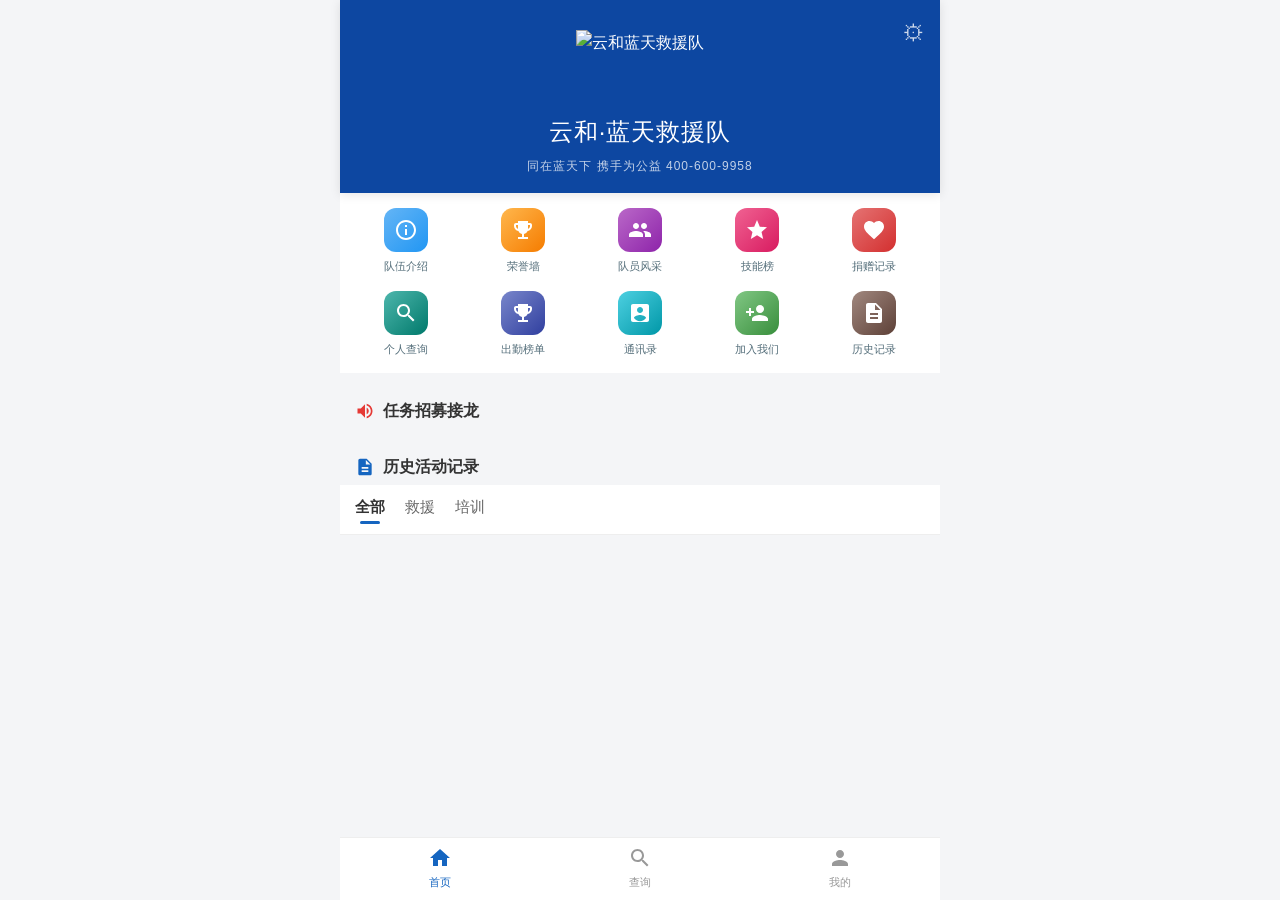
==== commit c3abde64: "Update index.html" ====
--- a/index.html
+++ b/index.html
@@ -13,10 +13,10 @@
   }
   body { font-family: -apple-system, BlinkMacSystemFont, "PingFang SC", "Microsoft YaHei", sans-serif; font-weight: 400; background: var(--bg-color); color: #333; margin: 0; padding-bottom: 60px; max-width: 600px; margin: 0 auto; position: relative;}
 
-  /* ================= 1. 顶部结构 (行距已缩小) ================= */
+  /* 1. 顶部结构 */
   .app-header {
     background: #0d47a1;
-    padding: 30px 20px 20px; /* 上下内边距稍微调整 */
+    padding: 30px 20px 20px; 
     display: flex;
     flex-direction: column;
     align-items: center;
@@ -25,44 +25,12 @@
     text-align: center;
     box-shadow: 0 2px 10px rgba(0,0,0,0.1);
   }
-
-  .settings-btn {
-    position: absolute;
-    top: 15px;
-    right: 15px;
-    color: #fff;
-    font-size: 22px;
-    text-decoration: none;
-    opacity: 0.8;
-    transition: opacity 0.2s;
-  }
-  .settings-btn:hover { opacity: 1; }
-
-  .app-logo {
-    height: 70px;
-    object-fit: contain;
-    margin-bottom: 10px; /* 缩小 logo 与标题间距 */
-  }
-
-  .app-title {
-    color: #ffffff;
-    font-size: 24px;
-    font-weight: 500;
-    margin: 0 0 4px 0; /* 缩小标题下边距 */
-    letter-spacing: 1px;
-    line-height: 1.2;
-  }
-
-  .app-slogan {
-    color: rgba(255, 255, 255, 0.75);
-    font-size: 12px;
-    margin: 0;
-    letter-spacing: 1px;
-    line-height: 1.2;
-  }
-  /* ================================================= */
-
-  /* 3. 金刚区 (宫格) */
+  .settings-btn { position: absolute; top: 15px; right: 15px; color: #fff; font-size: 22px; text-decoration: none; opacity: 0.8; }
+  .app-logo { height: 70px; object-fit: contain; margin-bottom: 10px; }
+  .app-title { color: #ffffff; font-size: 24px; font-weight: 500; margin: 0 0 4px 0; letter-spacing: 1px; line-height: 1.2; }
+  .app-slogan { color: rgba(255, 255, 255, 0.75); font-size: 12px; margin: 0; letter-spacing: 1px; line-height: 1.2; }
+
+  /* 3. 金刚区 (两排10宫格) */
   .grid-nav { background: #fff; display: grid; grid-template-columns: repeat(5, 1fr); padding: 15px 10px; gap: 15px 5px; margin-bottom: 10px; }
   .grid-item { display: flex; flex-direction: column; align-items: center; justify-content: center; cursor: pointer; }
   .grid-icon { width: 44px; height: 44px; border-radius: 12px; display: flex; align-items: center; justify-content: center; margin-bottom: 6px; }
@@ -75,14 +43,43 @@
   .bg-purple { background: linear-gradient(135deg, #ba68c8, #8e24aa); }
   .bg-pink { background: linear-gradient(135deg, #f06292, #d81b60); }
   .bg-green { background: linear-gradient(135deg, #81c784, #388e3c); }
-
-  /* 4. 列表 Tab (已删除放大镜) */
+  .bg-teal { background: linear-gradient(135deg, #4db6ac, #00796b); }
+  .bg-red { background: linear-gradient(135deg, #e57373, #d32f2f); }
+  .bg-indigo { background: linear-gradient(135deg, #7986cb, #303f9f); }
+  .bg-cyan { background: linear-gradient(135deg, #4dd0e1, #0097a7); }
+  .bg-brown { background: linear-gradient(135deg, #a1887f, #5d4037); }
+
+  /* 出勤榜单展开区域 */
+  #chart-section { display: none; background: #fff; margin: 0 10px 10px; border-radius: 8px; box-shadow: 0 2px 8px rgba(0,0,0,0.05); overflow: hidden; }
+  .charts-container { display: flex; flex-wrap: wrap; gap: 15px; padding: 15px; background: #f9fbfd; border-bottom: 1px solid #eee; }
+  .chart-box { flex: 1; min-width: 280px; height: 240px; }
+  
+  .stats-table { width: 100%; border-collapse: collapse; font-size: 14px; text-align: center; }
+  .stats-table th, .stats-table td { padding: 14px 8px; border-bottom: 1px solid #eceff1; font-weight: 300; }
+  .stats-table th { color: #78909c; font-weight: 400; background: #fafbfc; }
+  .stats-table td:nth-child(2) { text-align: left; }
+  .clickable-name { cursor: pointer; color: #1565c0; font-weight: 400; display: inline-flex; align-items: center; gap: 6px; }
+  .arrow { font-size: 10px; color: #b0bec5; transition: transform 0.3s ease; }
+  .arrow.open { transform: rotate(180deg); }
+  .rank { font-weight: 400; color: #90a4ae; width: 50px; }
+  .rank-1 { color: #f57f17; font-size: 18px; font-weight: 500; }
+  .rank-2 { color: #78909c; font-size: 18px; font-weight: 500; }
+  .rank-3 { color: #8d6e63; font-size: 18px; font-weight: 500; }
+  .total-col { font-weight: 500; color: #1565c0; }
+  .details-row td { background: #f9fbfd; padding: 12px 15px; border-bottom: 1px solid #eceff1; }
+  .details-flex { display: flex; flex-wrap: wrap; gap: 10px; justify-content: center; }
+  .detail-badge { padding: 4px 12px; border-radius: 20px; font-size: 13px; font-weight: 300; background: #fff; border: 1px solid #cfd8dc; color: #546e7a; }
+  .detail-badge.rescue { border-color: #90caf9; color: #1565c0; background: #e3f2fd; }
+  .detail-badge.training { border-color: #a5d6a7; color: #2e7d32; background: #e8f5e9; }
+  .detail-badge.fire { border-color: #ef9a9a; color: #c62828; background: #ffebee; }
+
+  /* 4. 列表 Tab */
   .tabs { background: #fff; display: flex; padding: 10px 15px; gap: 20px; border-bottom: 1px solid #eee; align-items: center;}
   .tab-item { font-size: 15px; color: #666; cursor: pointer; position: relative; padding-bottom: 5px; }
   .tab-item.active { color: #333; font-weight: bold; }
   .tab-item.active::after { content: ''; position: absolute; bottom: 0; left: 50%; transform: translateX(-50%); width: 20px; height: 3px; background: var(--primary); border-radius: 2px; }
 
-  /* 5. 招募接龙区 (置顶) */
+  /* 5. 招募接龙区 */
   .section-title { padding: 15px 15px 5px; font-size: 16px; font-weight: bold; color: #333; display: flex; align-items: center; gap: 8px;}
   .recruit-container { padding: 0 10px; }
   .recruit-card { background: #fff; border-radius: 8px; padding: 15px; margin-bottom: 10px; box-shadow: 0 1px 3px rgba(0,0,0,0.05); }
@@ -97,10 +94,13 @@
   .recruit-detail span { color: #999; }
   .recruit-members { background: #f9fbfd; padding: 8px; border-radius: 6px; font-size: 13px; color: #546e7a; margin: 10px 0; border: 1px solid #eee; }
   .signup-tag { display: inline-block; background: #e3f2fd; color: #1565c0; padding: 2px 8px; border-radius: 10px; font-size: 12px; margin: 2px; }
-  .recruit-actions { display: flex; gap: 10px; margin-top: 10px; }
-  .recruit-actions input { flex: 1; padding: 8px 10px; border: 1px solid #ddd; border-radius: 6px; font-size: 13px; outline: none; }
-  .btn-primary { background: #e53935; color: #fff; border: none; padding: 0 15px; border-radius: 6px; font-size: 14px; cursor: pointer; }
-  .btn-outline { background: #fff; color: #1565c0; border: 1px solid #1565c0; padding: 0 15px; border-radius: 6px; font-size: 14px; cursor: pointer; }
+  
+  /* 招募按钮排版：强制一排显示 */
+  .recruit-actions { display: flex; gap: 6px; margin-top: 10px; align-items: center; }
+  .recruit-actions input { flex: 1; min-width: 0; padding: 6px 8px; font-size: 13px; border: 1px solid #ddd; border-radius: 4px; outline: none; }
+  .btn-primary { background: #e53935; color: #fff; border: none; padding: 6px 10px; border-radius: 4px; font-size: 13px; cursor: pointer; white-space: nowrap; }
+  .btn-share { background: #1565c0; color: #fff; border: none; padding: 6px 10px; border-radius: 4px; font-size: 13px; cursor: pointer; white-space: nowrap; }
+  .btn-outline { background: #fff; color: #e53935; border: 1px solid #e53935; padding: 6px 10px; border-radius: 4px; font-size: 13px; cursor: pointer; white-space: nowrap; }
   .expired-box { background: #f5f5f5; color: #999; text-align: center; padding: 10px; border-radius: 6px; font-size: 13px; }
 
   /* 6. 历史活动列表 */
@@ -112,7 +112,7 @@
   .task-meta { font-size: 12px; color: #999; margin-bottom: 5px; }
   .task-members { font-size: 13px; color: #666; background: #f9fbfd; padding: 6px; border-radius: 4px; }
 
-  /* 7. 底部 TabBar (打卡改为查询) */
+  /* 7. 底部 TabBar */
   .bottom-tab { position: fixed; bottom: 0; left: 50%; transform: translateX(-50%); width: 100%; max-width: 600px; background: #fff; display: flex; justify-content: space-around; padding: 8px 0; border-top: 1px solid #eee; z-index: 100; }
   .tab-btn { display: flex; flex-direction: column; align-items: center; color: #999; font-size: 11px; cursor: pointer; }
   .tab-btn.active { color: var(--primary); }
@@ -121,15 +121,45 @@
   /* 8. 弹窗样式 */
   .modal { display: none; position: fixed; top: 0; left: 0; width: 100%; height: 100%; background: rgba(0,0,0,0.5); z-index: 999; align-items: center; justify-content: center; }
   .modal-content { background: #fff; width: 85%; max-width: 400px; border-radius: 12px; padding: 20px; position: relative; max-height: 80vh; overflow-y: auto;}
-  .close-btn { position: absolute; top: 15px; right: 15px; font-size: 20px; color: #999; cursor: pointer; }
-  .modal-title { font-size: 16px; font-weight: bold; margin-bottom: 15px; color: #333; }
+  .close-btn { position: absolute; top: 15px; right: 15px; font-size: 20px; color: #999; cursor: pointer; z-index: 10;}
+  .modal-title { font-size: 18px; font-weight: bold; margin-bottom: 15px; color: #333; text-align: center;}
   .input-group { margin-bottom: 15px; }
   .input-group input { width: 100%; padding: 10px; border: 1px solid #ddd; border-radius: 6px; outline: none; }
   .btn-block { width: 100%; padding: 10px; background: var(--primary); color: #fff; border: none; border-radius: 6px; font-size: 15px; cursor: pointer; }
   
-  /* 图表容器 */
-  .chart-container { display: none; padding: 10px; background: #fff; margin: 10px; border-radius: 8px; }
-  .chart-box { width: 100%; height: 220px; margin-bottom: 10px; }
+  /* 强制分享弹窗 */
+  #shareModal {
+    display: none; position: fixed; top: 0; left: 0; width: 100%; height: 100%;
+    background: rgba(0,0,0,0.6); z-index: 1000;
+    flex-direction: column; align-items: center; justify-content: center;
+  }
+  .share-modal-content { background: #fff; width: 90%; max-width: 350px; border-radius: 12px; overflow: hidden; text-align: center; }
+  .share-modal-header { background: #e53935; color: #fff; padding: 15px; font-size: 18px; font-weight: bold; }
+  .share-modal-body { padding: 20px; }
+  .share-modal-body p { margin: 0 0 15px; font-size: 14px; color: #333; line-height: 1.5; }
+  .share-modal-body textarea { width: 100%; height: 100px; padding: 10px; border: 1px solid #cfd8dc; border-radius: 6px; font-size: 12px; resize: none; background: #f9fbfd; color: #666; outline: none;}
+  .share-modal-footer { padding: 15px; background: #f4f7fb; display: flex; gap: 10px; }
+  .share-modal-footer button { flex: 1; padding: 10px; border: none; border-radius: 6px; font-size: 14px; cursor: pointer; font-weight: 500; }
+  .btn-copy-again { background: #1565c0; color: #fff; }
+  .btn-close-modal { background: #eceff1; color: #546e7a; }
+
+  /* 新增模块内部通用样式 */
+  .intro-text { font-size: 14px; color: #555; line-height: 1.8; text-indent: 2em; }
+  .honor-item { display: flex; align-items: center; gap: 15px; padding: 12px 0; border-bottom: 1px dashed #eee; }
+  .honor-icon { width: 40px; height: 40px; background: #fff8e1; border-radius: 50%; display: flex; align-items: center; justify-content: center; font-size: 20px; }
+  .honor-info p { margin: 0; font-size: 14px; font-weight: 500; color: #333; }
+  .honor-info span { font-size: 12px; color: #999; }
+  .style-grid { display: grid; grid-template-columns: 1fr 1fr; gap: 10px; }
+  .style-card { background: #f4f5f7; border-radius: 8px; overflow: hidden; text-align: center; padding-bottom: 8px;}
+  .style-card img { width: 100%; height: 120px; object-fit: cover; margin-bottom: 5px; background: #ddd;}
+  .style-card p { margin: 0; font-size: 13px; color: #333; }
+  .skill-list { list-style: none; padding: 0; margin: 0; }
+  .skill-item { display: flex; justify-content: space-between; padding: 10px 0; border-bottom: 1px solid #eee; font-size: 14px; }
+  .skill-item span:first-child { color: #333; font-weight: 500; }
+  .skill-item span:last-child { color: #1565c0; background: #e3f2fd; padding: 2px 8px; border-radius: 12px; font-size: 12px; }
+  .donate-item { display: flex; justify-content: space-between; padding: 12px 0; border-bottom: 1px solid #eee; font-size: 14px; }
+  .donate-item .name { color: #333; font-weight: 500; }
+  .donate-item .amount { color: #e53935; font-weight: bold; }
 </style>
 </head>
 <body>
@@ -142,35 +172,61 @@
   <p class="app-slogan">同在蓝天下 携手为公益 400-600-9958</p>
 </header>
 
-<!-- 3. 金刚区 (宫格) -->
+<!-- 3. 金刚区 (两排10宫格) -->
 <div class="grid-nav">
+  <!-- 第一排 -->
+  <div class="grid-item" onclick="openModal('modal-intro')">
+    <div class="grid-icon bg-blue"><svg viewBox="0 0 24 24"><path d="M11 7h2v2h-2zm0 4h2v6h-2zm1-9C6.48 2 2 6.48 2 12s4.48 10 10 10 10-4.48 10-10S17.52 2 12 2zm0 18c-4.41 0-8-3.59-8-8s3.59-8 8-8 8 3.59 8 8-3.59 8-8 8z"/></svg></div>
+    <div class="grid-text">队伍介绍</div>
+  </div>
+  <div class="grid-item" onclick="openModal('modal-honor')">
+    <div class="grid-icon bg-orange"><svg viewBox="0 0 24 24"><path d="M19 5h-2V3H7v2H5c-1.1 0-2 .9-2 2v1c0 2.55 1.92 4.63 4.39 4.94.63 1.5 1.98 2.63 3.61 2.96V19H7v2h10v-2h-4v-3.1c1.63-.33 2.98-1.46 3.61-2.96C19.08 12.63 21 10.55 21 8V7c0-1.1-.9-2-2-2zM5 8V7h2v3.82C5.84 10.4 5 9.3 5 8zm14 0c0 1.3-.84 2.4-2 2.82V7h2v1z"/></svg></div>
+    <div class="grid-text">荣誉墙</div>
+  </div>
+  <div class="grid-item" onclick="openModal('modal-style')">
+    <div class="grid-icon bg-purple"><svg viewBox="0 0 24 24"><path d="M16 11c1.66 0 2.99-1.34 2.99-3S17.66 5 16 5c-1.66 0-3 1.34-3 3s1.34 3 3 3zm-8 0c1.66 0 2.99-1.34 2.99-3S9.66 5 8 5C6.34 5 5 6.34 5 8s1.34 3 3 3zm0 2c-2.33 0-7 1.17-7 3.5V19h14v-2.5c0-2.33-4.67-3.5-7-3.5zm8 0c-.29 0-.62.02-.97.05 1.16.84 1.97 1.97 1.97 3.45V19h6v-2.5c0-2.33-4.67-3.5-7-3.5z"/></svg></div>
+    <div class="grid-text">队员风采</div>
+  </div>
+  <div class="grid-item" onclick="openModal('modal-skill')">
+    <div class="grid-icon bg-pink"><svg viewBox="0 0 24 24"><path d="M12 17.27L18.18 21l-1.64-7.03L22 9.24l-7.19-.61L12 2 9.19 8.63 2 9.24l5.46 4.73L5.82 21z"/></svg></div>
+    <div class="grid-text">技能榜</div>
+  </div>
+  <div class="grid-item" onclick="openModal('modal-donate')">
+    <div class="grid-icon bg-red"><svg viewBox="0 0 24 24"><path d="M12 21.35l-1.45-1.32C5.4 15.36 2 12.28 2 8.5 2 5.42 4.42 3 7.5 3c1.74 0 3.41.81 4.5 2.09C13.09 3.81 14.76 3 16.5 3 19.58 3 22 5.42 22 8.5c0 3.78-3.4 6.86-8.55 11.54L12 21.35z"/></svg></div>
+    <div class="grid-text">捐赠记录</div>
+  </div>
+
+  <!-- 第二排 -->
   <div class="grid-item" onclick="openModal('modal-query')">
-    <div class="grid-icon bg-blue"><svg viewBox="0 0 24 24"><path d="M15.5 14h-.79l-.28-.27C15.41 12.59 16 11.11 16 9.5 16 5.91 13.09 3 9.5 3S3 5.91 3 9.5 5.91 16 9.5 16c1.61 0 3.09-.59 4.23-1.57l.27.28v.79l5 4.99L20.49 19l-4.99-5zm-6 0C7.01 14 5 11.99 5 9.5S7.01 5 9.5 5 14 7.01 14 9.5 11.99 14 9.5 14z"/></svg></div>
+    <div class="grid-icon bg-teal"><svg viewBox="0 0 24 24"><path d="M15.5 14h-.79l-.28-.27C15.41 12.59 16 11.11 16 9.5 16 5.91 13.09 3 9.5 3S3 5.91 3 9.5 5.91 16 9.5 16c1.61 0 3.09-.59 4.23-1.57l.27.28v.79l5 4.99L20.49 19l-4.99-5zm-6 0C7.01 14 5 11.99 5 9.5S7.01 5 9.5 5 14 7.01 14 9.5 11.99 14 9.5 14z"/></svg></div>
     <div class="grid-text">个人查询</div>
   </div>
   <div class="grid-item" onclick="toggleChart()">
-    <div class="grid-icon bg-orange"><svg viewBox="0 0 24 24"><path d="M19 5h-2V3H7v2H5c-1.1 0-2 .9-2 2v1c0 2.55 1.92 4.63 4.39 4.94.63 1.5 1.98 2.63 3.61 2.96V19H7v2h10v-2h-4v-3.1c1.63-.33 2.98-1.46 3.61-2.96C19.08 12.63 21 10.55 21 8V7c0-1.1-.9-2-2-2z"/></svg></div>
+    <div class="grid-icon bg-indigo"><svg viewBox="0 0 24 24"><path d="M19 5h-2V3H7v2H5c-1.1 0-2 .9-2 2v1c0 2.55 1.92 4.63 4.39 4.94.63 1.5 1.98 2.63 3.61 2.96V19H7v2h10v-2h-4v-3.1c1.63-.33 2.98-1.46 3.61-2.96C19.08 12.63 21 10.55 21 8V7c0-1.1-.9-2-2-2zM5 8V7h2v3.82C5.84 10.4 5 9.3 5 8zm14 0c0 1.3-.84 2.4-2 2.82V7h2v1z"/></svg></div>
     <div class="grid-text">出勤榜单</div>
   </div>
   <div class="grid-item" onclick="openModal('modal-contact')">
-    <div class="grid-icon bg-purple"><svg viewBox="0 0 24 24"><path d="M19 3H5c-1.1 0-2 .9-2 2v14c0 1.1.9 2 2 2h14c1.1 0 2-.9 2-2V5c0-1.1-.9-2-2-2zm-7 3c1.66 0 3 1.34 3 3s-1.34 3-3 3-3-1.34-3-3 1.34-3 3-3zm0 14.2c-2.5 0-4.71-1.28-6-3.22.03-1.99 4-3.08 6-3.08 1.99 0 5.97 1.09 6 3.08-1.29 1.94-3.5 3.22-6 3.22z"/></svg></div>
+    <div class="grid-icon bg-cyan"><svg viewBox="0 0 24 24"><path d="M19 3H5c-1.1 0-2 .9-2 2v14c0 1.1.9 2 2 2h14c1.1 0 2-.9 2-2V5c0-1.1-.9-2-2-2zm-7 3c1.66 0 3 1.34 3 3s-1.34 3-3 3-3-1.34-3-3 1.34-3 3-3zm0 14.2c-2.5 0-4.71-1.28-6-3.22.03-1.99 4-3.08 6-3.08 1.99 0 5.97 1.09 6 3.08-1.29 1.94-3.5 3.22-6 3.22z"/></svg></div>
     <div class="grid-text">通讯录</div>
   </div>
   <div class="grid-item" onclick="openModal('modal-apply')">
-    <div class="grid-icon bg-pink"><svg viewBox="0 0 24 24"><path d="M15 12c2.21 0 4-1.79 4-4s-1.79-4-4-4-4 1.79-4 4 1.79 4 4 4zm-9-2V7H4v3H1v2h3v3h2v-3h3v-2H6zm9 4c-2.67 0-8 1.34-8 4v2h16v-2c0-2.66-5.33-4-8-4z"/></svg></div>
+    <div class="grid-icon bg-green"><svg viewBox="0 0 24 24"><path d="M15 12c2.21 0 4-1.79 4-4s-1.79-4-4-4-4 1.79-4 4 1.79 4 4 4zm-9-2V7H4v3H1v2h3v3h2v-3h3v-2H6zm9 4c-2.67 0-8 1.34-8 4v2h16v-2c0-2.66-5.33-4-8-4z"/></svg></div>
     <div class="grid-text">加入我们</div>
   </div>
   <div class="grid-item" onclick="scrollToHistory()">
-    <div class="grid-icon bg-green"><svg viewBox="0 0 24 24"><path d="M14 2H6c-1.1 0-1.99.9-1.99 2L4 20c0 1.1.89 2 1.99 2H18c1.1 0 2-.9 2-2V8l-6-6zm2 16H8v-2h8v2zm0-4H8v-2h8v2zm-3-5V3.5L18.5 9H13z"/></svg></div>
+    <div class="grid-icon bg-brown"><svg viewBox="0 0 24 24"><path d="M14 2H6c-1.1 0-1.99.9-1.99 2L4 20c0 1.1.89 2 1.99 2H18c1.1 0 2-.9 2-2V8l-6-6zm2 16H8v-2h8v2zm0-4H8v-2h8v2zm-3-5V3.5L18.5 9H13z"/></svg></div>
     <div class="grid-text">历史记录</div>
   </div>
 </div>
 
-<!-- 隐藏的图表区域 -->
-<div id="chart-section" class="chart-container">
-  <div id="barChart" class="chart-box"></div>
-  <div id="pieChart" class="chart-box"></div>
-  <div style="text-align:center; font-size:12px; color:#999; padding-bottom:10px;">点击上方“出勤榜单”可收起图表</div>
+<!-- 出勤榜单 -->
+<div id="chart-section">
+  <div class="charts-container">
+    <div id="barChart" class="chart-box"></div>
+    <div id="pieChart" class="chart-box"></div>
+  </div>
+  <div id="statsTableBox"></div>
+  <div style="text-align:center; font-size:12px; color:#999; padding:10px;">点击上方“出勤榜单”可收起</div>
 </div>
 
 <!-- 4. 任务招募接龙 (置顶) -->
@@ -187,7 +243,6 @@
   <svg viewBox="0 0 24 24" style="width:20px;height:20px;fill:#1565c0;"><path d="M14 2H6c-1.1 0-1.99.9-1.99 2L4 20c0 1.1.89 2 1.99 2H18c1.1 0 2-.9 2-2V8l-6-6zm2 16H8v-2h8v2zm0-4H8v-2h8v2zm-3-5V3.5L18.5 9H13z"/></svg>
   历史活动记录
 </div>
-<!-- 删除了搜索图标的 Tab -->
 <div class="tabs">
   <div class="tab-item active">全部</div>
   <div class="tab-item">救援</div>
@@ -195,7 +250,7 @@
 </div>
 <div id="task-list" class="task-list" style="padding-top: 10px;"></div>
 
-<!-- 底部 TabBar (打卡改为查询) -->
+<!-- 底部 TabBar -->
 <div class="bottom-tab">
   <div class="tab-btn active">
     <svg viewBox="0 0 24 24"><path d="M10 20v-6h4v6h5v-8h3L12 3 2 12h3v8z"/></svg>
@@ -211,21 +266,20 @@
   </div>
 </div>
 
-<!-- 模态框区 -->
-<!-- 1. 个人查询 -->
+<!-- ================= 模态框区 ================= -->
+
+<!-- 个人查询 -->
 <div id="modal-query" class="modal">
   <div class="modal-content">
     <div class="close-btn" onclick="closeModal('modal-query')">×</div>
     <div class="modal-title">查询出勤时长</div>
-    <div class="input-group">
-      <input type="text" id="queryNameInput" placeholder="请输入真实姓名">
-    </div>
+    <div class="input-group"><input type="text" id="queryNameInput" placeholder="请输入真实姓名"></div>
     <button class="btn-block" onclick="doQuery()">立即查询</button>
     <div id="queryResult" style="margin-top:15px; font-size:14px; color:#333;"></div>
   </div>
 </div>
 
-<!-- 2. 队员通讯录 -->
+<!-- 队员通讯录 -->
 <div id="modal-contact" class="modal">
   <div class="modal-content">
     <div class="close-btn" onclick="closeModal('modal-contact')">×</div>
@@ -239,7 +293,7 @@
   </div>
 </div>
 
-<!-- 3. 申请入队 -->
+<!-- 申请入队 -->
 <div id="modal-apply" class="modal">
   <div class="modal-content">
     <div class="close-btn" onclick="closeModal('modal-apply')">×</div>
@@ -251,6 +305,163 @@
   </div>
 </div>
 
+<!-- 新增：队伍介绍 -->
+<div id="modal-intro" class="modal">
+  <div class="modal-content">
+    <div class="close-btn" onclick="closeModal('modal-intro')">×</div>
+    <div class="modal-title">队伍介绍</div>
+    <p class="intro-text">
+      云和县蓝天救援队是一支扎根于本地的纯公益救援力量。我们秉承“同在蓝天下，携手为公益”的宗旨，由一群热心公益、具备专业技能的志愿者组成。
+    </p>
+    <p class="intro-text">
+      队伍主要开展山野救援、水域救援、城市搜救、防灾减灾宣讲以及大型群众性活动的安全保障等志愿服务。无论严寒酷暑，只要群众有需要，我们就会披上蓝色战袍，逆行而上。
+    </p>
+    <p class="intro-text" style="color:#1565c0; font-weight:bold; text-align:center; margin-top:15px;">
+      24小时公益救援电话：400-600-9958
+    </p>
+  </div>
+</div>
+
+<!-- 新增：荣誉墙 -->
+<div id="modal-honor" class="modal">
+  <div class="modal-content">
+    <div class="close-btn" onclick="closeModal('modal-honor')">×</div>
+    <div class="modal-title">队伍荣誉墙</div>
+    
+    <div class="honor-item">
+      <div class="honor-icon">🏆</div>
+      <div class="honor-info">
+        <p>2025年度优秀志愿服务组织</p>
+        <span>颁发单位：县精神文明建设委员会</span>
+      </div>
+    </div>
+    <div class="honor-item">
+      <div class="honor-icon">🎖️</div>
+      <div class="honor-info">
+        <p>抗洪抢险先进集体</p>
+        <span>颁发单位：县应急管理局</span>
+      </div>
+    </div>
+    <div class="honor-item">
+      <div class="honor-icon">🤝</div>
+      <div class="honor-info">
+        <p>“爱心单位”荣誉称号</p>
+        <span>颁发单位：县红十字会</span>
+      </div>
+    </div>
+    <div class="honor-item">
+      <div class="honor-icon">🚩</div>
+      <div class="honor-info">
+        <p>群众致谢锦旗 50+ 面</p>
+        <span>“蓝天救援，无私奉献”</span>
+      </div>
+    </div>
+  </div>
+</div>
+
+<!-- 新增：队员风采 -->
+<div id="modal-style" class="modal">
+  <div class="modal-content">
+    <div class="close-btn" onclick="closeModal('modal-style')">×</div>
+    <div class="modal-title">队员风采</div>
+    <div class="style-grid">
+      <div class="style-card">
+        <img src="https://images.unsplash.com/photo-1533230243019-612cbc84c310?ixlib=rb-4.0.3&auto=format&fit=crop&w=300&q=80" alt="救援">
+        <p>水域救援演练</p>
+      </div>
+      <div class="style-card">
+        <img src="https://images.unsplash.com/photo-1611095973763-414019e72400?ixlib=rb-4.0.3&auto=format&fit=crop&w=300&q=80" alt="训练">
+        <p>绳索技能培训</p>
+      </div>
+      <div class="style-card">
+        <img src="https://images.unsplash.com/photo-1517409378124-6831eb180f1d?ixlib=rb-4.0.3&auto=format&fit=crop&w=300&q=80" alt="演练">
+        <p>森林消防拉练</p>
+      </div>
+      <div class="style-card">
+        <img src="https://images.unsplash.com/photo-1588681664899-f142ff2dc9b1?ixlib=rb-4.0.3&auto=format&fit=crop&w=300&q=80" alt="保障">
+        <p>马拉松安全保障</p>
+      </div>
+    </div>
+  </div>
+</div>
+
+<!-- 新增：技能榜 -->
+<div id="modal-skill" class="modal">
+  <div class="modal-content">
+    <div class="close-btn" onclick="closeModal('modal-skill')">×</div>
+    <div class="modal-title">队员技能资质榜</div>
+    <p style="font-size:12px; color:#999; margin-bottom:15px; text-align:center;">数据基于后台录入资质统计</p>
+    
+    <ul class="skill-list">
+      <li class="skill-item">
+        <span>张昌勇</span>
+        <span>红十字急救员、无线电操作证</span>
+      </li>
+      <li class="skill-item">
+        <span>雷少敏</span>
+        <span>冲锋舟驾驶证、潜水员证</span>
+      </li>
+      <li class="skill-item">
+        <span>孙雨</span>
+        <span>无人机驾驶证、绳索救援</span>
+      </li>
+      <li class="skill-item">
+        <span>苏薇</span>
+        <span>红十字急救员、心理救援证</span>
+      </li>
+      <li class="skill-item">
+        <span>邱小闽</span>
+        <span>水域救援教练、急救员</span>
+      </li>
+    </ul>
+  </div>
+</div>
+
+<!-- 新增：捐赠记录 -->
+<div id="modal-donate" class="modal">
+  <div class="modal-content">
+    <div class="close-btn" onclick="closeModal('modal-donate')">×</div>
+    <div class="modal-title">爱心捐赠记录</div>
+    <p style="font-size:12px; color:#999; margin-bottom:15px; text-align:center;">财务公开透明，感谢所有爱心人士</p>
+    
+    <div class="donate-item">
+      <span class="name">某爱心企业</span>
+      <span class="amount">￥10,000</span>
+    </div>
+    <div class="donate-item">
+      <span class="name">匿名爱心人士 (张先生)</span>
+      <span class="amount">￥2,000</span>
+    </div>
+    <div class="donate-item">
+      <span class="name">某某建材商行</span>
+      <span class="amount">物资：救生衣 50 件</span>
+    </div>
+    <div class="donate-item">
+      <span class="name">李女士</span>
+      <span class="amount">物资：急救包 20 个</span>
+    </div>
+    <div class="donate-item">
+      <span class="name">某车友会</span>
+      <span class="amount">￥5,000</span>
+    </div>
+  </div>
+</div>
+
+<!-- 强制分享弹窗 -->
+<div id="shareModal">
+  <div class="share-modal-content">
+    <div class="share-modal-header">✅ 接龙成功</div>
+    <div class="share-modal-body">
+      <p>已自动为您复制分享文案，<br><strong>请前往微信群粘贴转发！</strong></p>
+      <textarea id="shareTextArea" readonly></textarea>
+    </div>
+    <div class="share-modal-footer">
+      <button class="btn-copy-again" onclick="copyShareTextAgain()">再复制一次</button>
+      <button class="btn-close-modal" onclick="closeShareModal()">我知道了</button>
+    </div>
+  </div>
+</div>
+
 <script type="module">
 import { supabase } from './supabaseClient.js';
 
@@ -301,6 +512,7 @@
         <div class="recruit-actions">
           <input type="text" id="signupName_${r.id}" placeholder="输入真实姓名报名">
           <button class="btn-primary" onclick="handleSignup(${r.id})">接龙</button>
+          <button class="btn-share" onclick="handleShare(${r.id})">分享</button>
           <button class="btn-outline" onclick="handleQuit(${r.id})">退出</button>
         </div>
       `;
@@ -355,6 +567,28 @@
   }).join('');
 }
 
+function generateShareText(r, signups) {
+  let siteUrl = window.location.href.split('?')[0];
+  let text = `【云和·蓝天救援队 任务招募】\n\n`;
+  text += `[类型] ${r.event_type || '待定'}\n`;
+  text += `[着装] ${r.uniform_type || '无特殊要求'}\n`;
+  text += `[任务] ${r.title}\n`;
+  text += `[时间] ${formatTime(r.task_time)}\n`;
+  text += `[地点] ${r.location || '待定'}\n`;
+  if (r.content) text += `[详情] ${r.content}\n`;
+  
+  text += `\n[报名] 已有 ${signups.length} 人报名：\n`;
+  if (signups.length > 0) {
+    text += signups.map(s => s.member_name).join('、') + '\n';
+  } else {
+    text += `（暂无，快来抢沙发！）\n`;
+  }
+
+  text += `\n请点击下方链接，打开网页输入真实姓名进行接龙报名：\n${siteUrl}\n\n`;
+  text += `（请大家积极报名，注意安全！）`;
+  return text;
+}
+
 window.handleSignup = async (id) => {
   const input = document.getElementById(`signupName_${id}`);
   const name = input.value.replace(/[\s\u3000]+/g, '');
@@ -363,12 +597,23 @@
   const isMember = globalAllMembers.some(m => m.name === name);
   if (!isMember) { alert('报名失败：你不是本队队员（或入队申请暂未通过审核）。'); return; }
   
-  if (signupsResData.some(s => s.recruitment_id === id && s.member_name === name)) { alert('你已经报过名啦！'); return; }
+  const r = recruitsResData.find(x => x.id === id);
+  let signups = (signupsResData || []).filter(s => s.recruitment_id === id);
+  
+  if (signups.some(s => s.member_name === name)) { alert('你已经报过名啦！'); return; }
 
   const { error } = await supabase.from('recruitment_signups').insert({ recruitment_id: id, member_name: name });
   
-  if (error) alert('报名失败：' + error.message);
-  else { alert('接龙成功！请准时参加。'); location.reload(); }
+  if (error) {
+    alert('报名失败：' + error.message);
+  } else {
+    signups.push({ member_name: name }); 
+    const shareText = generateShareText(r, signups);
+    copyToClipboard(shareText);
+    
+    document.getElementById('shareTextArea').value = shareText;
+    document.getElementById('shareModal').style.display = 'flex';
+  }
 };
 
 window.handleQuit = async (id) => {
@@ -384,6 +629,32 @@
   const { error } = await supabase.from('recruitment_signups').delete().eq('recruitment_id', id).eq('member_name', name);
   if (error) alert('退出失败：' + error.message);
   else { alert('已成功退出'); location.reload(); }
+};
+
+window.handleShare = (id) => {
+  const r = recruitsResData.find(x => x.id === id);
+  const signups = (signupsResData || []).filter(s => s.recruitment_id === id);
+  const shareText = generateShareText(r, signups);
+  
+  copyToClipboard(shareText);
+  alert('招募文案已复制！\n\n请打开微信群，直接粘贴发送即可。');
+};
+
+function copyToClipboard(text) {
+  navigator.clipboard.writeText(text).catch(err => {
+    const textarea = document.createElement('textarea');
+    textarea.value = text; document.body.appendChild(textarea); textarea.select(); document.execCommand('copy'); document.body.removeChild(textarea);
+  });
+}
+
+window.copyShareTextAgain = () => {
+  const text = document.getElementById('shareTextArea').value;
+  copyToClipboard(text);
+  alert('已重新复制！');
+};
+
+window.closeShareModal = () => {
+  location.reload();
 };
 
 window.doQuery = () => {
@@ -487,6 +758,51 @@
     });
     
     window.addEventListener('resize', () => { barChart.resize(); pieChart.resize(); });
+
+    renderStatsTable(top10);
+  }
+};
+
+function renderStatsTable(top10) {
+  const statsBox = document.getElementById('statsTableBox');
+  const fmt = (num) => parseFloat(num.toFixed(1));
+
+  statsBox.innerHTML = `
+    <table class="stats-table">
+      <thead><tr><th class="rank">排名</th><th>队员姓名</th><th>总时长</th></tr></thead>
+      <tbody>
+        ${top10.map((item, index) => {
+          const name = item[0], data = item[1];
+          let rankClass = index === 0 ? 'rank-1' : index === 1 ? 'rank-2' : index === 2 ? 'rank-3' : '';
+          let detailsHtml = '';
+          if (data.rescue > 0) detailsHtml += `<span class="detail-badge rescue">公益救援：${fmt(data.rescue)}h</span>`;
+          if (data.training > 0) detailsHtml += `<span class="detail-badge training">技能培训：${fmt(data.training)}h</span>`;
+          if (data.fire > 0) detailsHtml += `<span class="detail-badge fire">森林消防：${fmt(data.fire)}h</span>`;
+          if (detailsHtml === '') detailsHtml = '<span class="detail-badge">暂无分类明细</span>';
+
+          return `
+            <tr>
+              <td class="rank ${rankClass}">${index + 1}</td>
+              <td><span class="clickable-name" onclick="toggleDetail('detail-${index}', this)">${esc(name)} <span class="arrow">▼</span></span></td>
+              <td class="total-col">${fmt(data.total)} 小时</td>
+            </tr>
+            <tr id="detail-${index}" class="details-row" style="display: none;"><td colspan="3"><div class="details-flex">${detailsHtml}</div></td></tr>
+          `;
+        }).join('')}
+      </tbody>
+    </table>
+  `;
+}
+
+window.toggleDetail = (detailId, nameElement) => {
+  const detailRow = document.getElementById(detailId);
+  const arrow = nameElement.querySelector('.arrow');
+  if (detailRow.style.display === 'none') { 
+    detailRow.style.display = 'table-row'; 
+    arrow.classList.add('open'); 
+  } else { 
+    detailRow.style.display = 'none'; 
+    arrow.classList.remove('open'); 
   }
 };
 
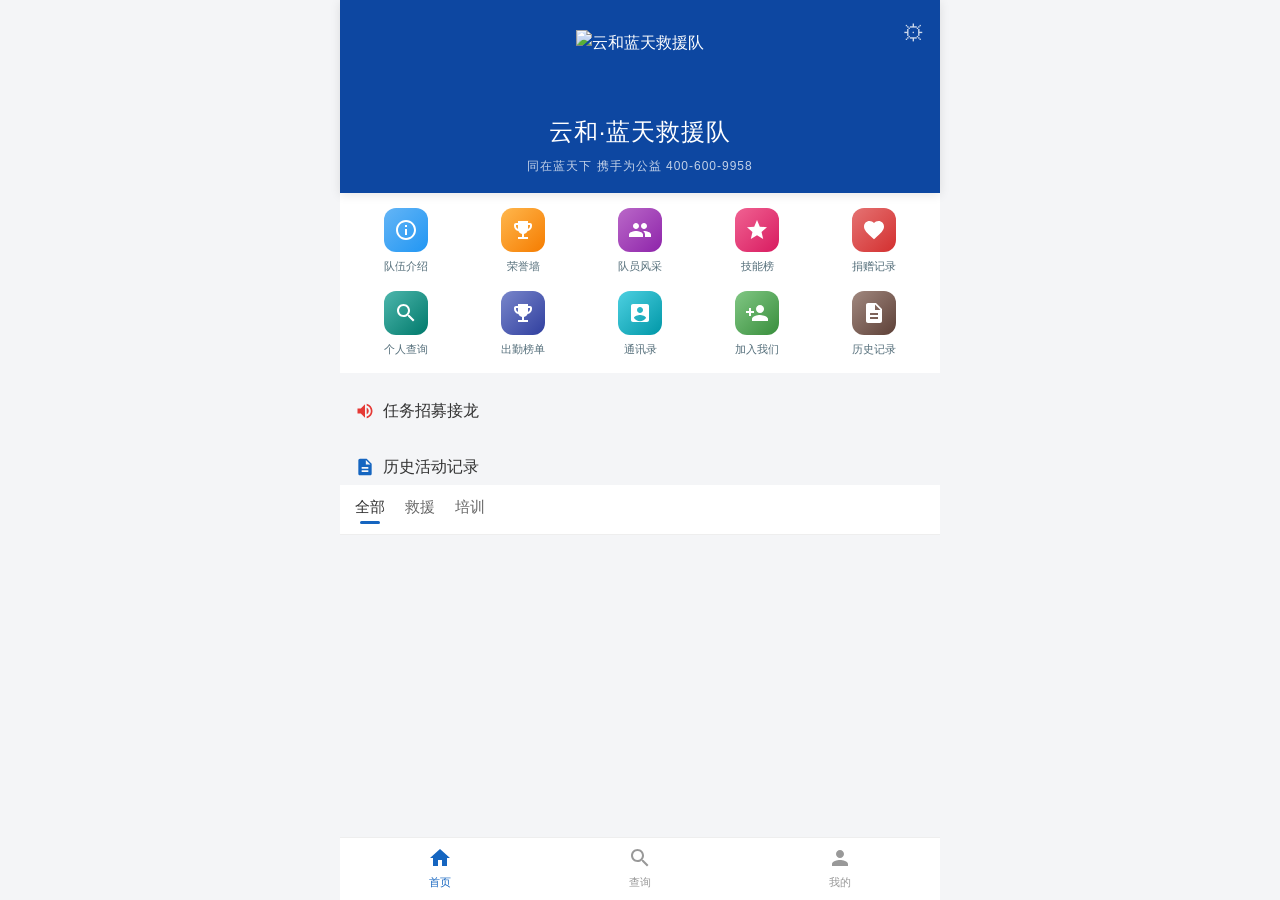
==== commit 4ad95bfe: "Update index.html" ====
--- a/index.html
+++ b/index.html
@@ -7,37 +7,28 @@
 <link rel="stylesheet" href="style.css">
 <script src="https://cdn.jsdelivr.net/npm/echarts@5.5.0/dist/echarts.min.js"></script>
 <style>
-  :root {
-    --primary: #1565c0;
-    --bg-color: #f4f5f7;
-  }
-  body { font-family: -apple-system, BlinkMacSystemFont, "PingFang SC", "Microsoft YaHei", sans-serif; font-weight: 400; background: var(--bg-color); color: #333; margin: 0; padding-bottom: 60px; max-width: 600px; margin: 0 auto; position: relative;}
+  :root { --primary: #1565c0; --bg-color: #f4f5f7; }
+  /* 全局纤细字体 */
+  * { box-sizing: border-box; }
+  body { font-family: -apple-system, BlinkMacSystemFont, "PingFang SC", "Microsoft YaHei", sans-serif; font-weight: 300; background: var(--bg-color); color: #333; margin: 0; padding-bottom: 60px; max-width: 600px; margin: 0 auto; position: relative;}
+  
+  /* 统一加粗级别为 400 */
+  h1, h2, h3, h4, th, strong, b, .app-title, .modal-title { font-weight: 400 !important; }
 
   /* 1. 顶部结构 */
-  .app-header {
-    background: #0d47a1;
-    padding: 30px 20px 20px; 
-    display: flex;
-    flex-direction: column;
-    align-items: center;
-    justify-content: center;
-    position: relative;
-    text-align: center;
-    box-shadow: 0 2px 10px rgba(0,0,0,0.1);
-  }
+  .app-header { background: #0d47a1; padding: 30px 20px 20px; display: flex; flex-direction: column; align-items: center; justify-content: center; position: relative; text-align: center; box-shadow: 0 2px 10px rgba(0,0,0,0.1); }
   .settings-btn { position: absolute; top: 15px; right: 15px; color: #fff; font-size: 22px; text-decoration: none; opacity: 0.8; }
   .app-logo { height: 70px; object-fit: contain; margin-bottom: 10px; }
-  .app-title { color: #ffffff; font-size: 24px; font-weight: 500; margin: 0 0 4px 0; letter-spacing: 1px; line-height: 1.2; }
-  .app-slogan { color: rgba(255, 255, 255, 0.75); font-size: 12px; margin: 0; letter-spacing: 1px; line-height: 1.2; }
+  .app-title { color: #ffffff; font-size: 24px; margin: 0 0 4px 0; letter-spacing: 1px; line-height: 1.2; }
+  .app-slogan { color: rgba(255, 255, 255, 0.75); font-size: 12px; font-weight: 300; margin: 0; letter-spacing: 1px; line-height: 1.2; }
 
   /* 3. 金刚区 (两排10宫格) */
   .grid-nav { background: #fff; display: grid; grid-template-columns: repeat(5, 1fr); padding: 15px 10px; gap: 15px 5px; margin-bottom: 10px; }
   .grid-item { display: flex; flex-direction: column; align-items: center; justify-content: center; cursor: pointer; }
   .grid-icon { width: 44px; height: 44px; border-radius: 12px; display: flex; align-items: center; justify-content: center; margin-bottom: 6px; }
   .grid-icon svg { width: 24px; height: 24px; fill: #fff; }
-  .grid-text { font-size: 11px; color: #546e7a; }
-  
-  /* 图标背景色 */
+  .grid-text { font-size: 11px; font-weight: 300; color: #546e7a; }
+  
   .bg-blue { background: linear-gradient(135deg, #64b5f6, #2196f3); }
   .bg-orange { background: linear-gradient(135deg, #ffb74d, #f57c00); }
   .bg-purple { background: linear-gradient(135deg, #ba68c8, #8e24aa); }
@@ -53,118 +44,113 @@
   #chart-section { display: none; background: #fff; margin: 0 10px 10px; border-radius: 8px; box-shadow: 0 2px 8px rgba(0,0,0,0.05); overflow: hidden; }
   .charts-container { display: flex; flex-wrap: wrap; gap: 15px; padding: 15px; background: #f9fbfd; border-bottom: 1px solid #eee; }
   .chart-box { flex: 1; min-width: 280px; height: 240px; }
-  
   .stats-table { width: 100%; border-collapse: collapse; font-size: 14px; text-align: center; }
   .stats-table th, .stats-table td { padding: 14px 8px; border-bottom: 1px solid #eceff1; font-weight: 300; }
-  .stats-table th { color: #78909c; font-weight: 400; background: #fafbfc; }
+  .stats-table th { color: #78909c; background: #fafbfc; }
   .stats-table td:nth-child(2) { text-align: left; }
-  .clickable-name { cursor: pointer; color: #1565c0; font-weight: 400; display: inline-flex; align-items: center; gap: 6px; }
+  .clickable-name { cursor: pointer; color: #1565c0; display: inline-flex; align-items: center; gap: 6px; }
   .arrow { font-size: 10px; color: #b0bec5; transition: transform 0.3s ease; }
   .arrow.open { transform: rotate(180deg); }
-  .rank { font-weight: 400; color: #90a4ae; width: 50px; }
-  .rank-1 { color: #f57f17; font-size: 18px; font-weight: 500; }
-  .rank-2 { color: #78909c; font-size: 18px; font-weight: 500; }
-  .rank-3 { color: #8d6e63; font-size: 18px; font-weight: 500; }
-  .total-col { font-weight: 500; color: #1565c0; }
+  .rank { color: #90a4ae; width: 50px; }
+  .rank-1 { color: #f57f17; font-size: 18px; font-weight: 400; }
+  .rank-2 { color: #78909c; font-size: 18px; font-weight: 400; }
+  .rank-3 { color: #8d6e63; font-size: 18px; font-weight: 400; }
+  .total-col { color: #1565c0; font-weight: 400; }
   .details-row td { background: #f9fbfd; padding: 12px 15px; border-bottom: 1px solid #eceff1; }
   .details-flex { display: flex; flex-wrap: wrap; gap: 10px; justify-content: center; }
-  .detail-badge { padding: 4px 12px; border-radius: 20px; font-size: 13px; font-weight: 300; background: #fff; border: 1px solid #cfd8dc; color: #546e7a; }
+  .detail-badge { padding: 4px 12px; border-radius: 20px; font-size: 13px; background: #fff; border: 1px solid #cfd8dc; color: #546e7a; }
   .detail-badge.rescue { border-color: #90caf9; color: #1565c0; background: #e3f2fd; }
   .detail-badge.training { border-color: #a5d6a7; color: #2e7d32; background: #e8f5e9; }
   .detail-badge.fire { border-color: #ef9a9a; color: #c62828; background: #ffebee; }
 
   /* 4. 列表 Tab */
   .tabs { background: #fff; display: flex; padding: 10px 15px; gap: 20px; border-bottom: 1px solid #eee; align-items: center;}
-  .tab-item { font-size: 15px; color: #666; cursor: pointer; position: relative; padding-bottom: 5px; }
-  .tab-item.active { color: #333; font-weight: bold; }
+  .tab-item { font-size: 15px; font-weight: 300; color: #666; cursor: pointer; position: relative; padding-bottom: 5px; }
+  .tab-item.active { color: #333; font-weight: 400; }
   .tab-item.active::after { content: ''; position: absolute; bottom: 0; left: 50%; transform: translateX(-50%); width: 20px; height: 3px; background: var(--primary); border-radius: 2px; }
 
   /* 5. 招募接龙区 */
-  .section-title { padding: 15px 15px 5px; font-size: 16px; font-weight: bold; color: #333; display: flex; align-items: center; gap: 8px;}
+  .section-title { padding: 15px 15px 5px; font-size: 16px; color: #333; display: flex; align-items: center; gap: 8px;}
   .recruit-container { padding: 0 10px; }
   .recruit-card { background: #fff; border-radius: 8px; padding: 15px; margin-bottom: 10px; box-shadow: 0 1px 3px rgba(0,0,0,0.05); }
   .recruit-header { display: flex; align-items: center; gap: 10px; margin-bottom: 10px; }
-  .recruit-avatar { width: 36px; height: 36px; border-radius: 50%; background: var(--primary); display: flex; align-items: center; justify-content: center; color: #fff; font-size: 14px; font-weight: bold; }
+  .recruit-avatar { width: 36px; height: 36px; border-radius: 50%; background: var(--primary); display: flex; align-items: center; justify-content: center; color: #fff; font-size: 14px; font-weight: 400; }
   .recruit-info { flex: 1; }
-  .recruit-name { font-size: 15px; font-weight: 500; color: #333; display: flex; align-items: center; gap: 5px;}
-  .tag-admin { background: #ffb74d; color: #fff; font-size: 10px; padding: 1px 4px; border-radius: 4px; }
+  .recruit-name { font-size: 15px; color: #333; display: flex; align-items: center; gap: 5px;}
+  .tag-admin { background: #ffb74d; color: #fff; font-size: 10px; padding: 1px 4px; border-radius: 4px; font-weight: 300;}
   .recruit-time { font-size: 12px; color: #999; }
-  .recruit-title { font-size: 15px; font-weight: 500; color: #333; margin-bottom: 8px; line-height: 1.4; }
+  .recruit-title { font-size: 15px; color: #333; margin-bottom: 8px; line-height: 1.4; }
   .recruit-detail { font-size: 13px; color: #666; margin-bottom: 5px; }
   .recruit-detail span { color: #999; }
   .recruit-members { background: #f9fbfd; padding: 8px; border-radius: 6px; font-size: 13px; color: #546e7a; margin: 10px 0; border: 1px solid #eee; }
   .signup-tag { display: inline-block; background: #e3f2fd; color: #1565c0; padding: 2px 8px; border-radius: 10px; font-size: 12px; margin: 2px; }
-  
-  /* 招募按钮排版：强制一排显示 */
   .recruit-actions { display: flex; gap: 6px; margin-top: 10px; align-items: center; }
-  .recruit-actions input { flex: 1; min-width: 0; padding: 6px 8px; font-size: 13px; border: 1px solid #ddd; border-radius: 4px; outline: none; }
-  .btn-primary { background: #e53935; color: #fff; border: none; padding: 6px 10px; border-radius: 4px; font-size: 13px; cursor: pointer; white-space: nowrap; }
-  .btn-share { background: #1565c0; color: #fff; border: none; padding: 6px 10px; border-radius: 4px; font-size: 13px; cursor: pointer; white-space: nowrap; }
-  .btn-outline { background: #fff; color: #e53935; border: 1px solid #e53935; padding: 6px 10px; border-radius: 4px; font-size: 13px; cursor: pointer; white-space: nowrap; }
-  .expired-box { background: #f5f5f5; color: #999; text-align: center; padding: 10px; border-radius: 6px; font-size: 13px; }
+  .recruit-actions input { flex: 1; min-width: 0; padding: 6px 8px; font-size: 13px; border: 1px solid #ddd; border-radius: 4px; outline: none; font-weight: 300; }
+  
+  /* 按钮统一纤细感 */
+  .btn-primary, .btn-share, .btn-outline { padding: 6px 10px; border-radius: 4px; font-size: 13px; cursor: pointer; white-space: nowrap; font-weight: 300; }
+  .btn-primary { background: #e53935; color: #fff; border: none; }
+  .btn-share { background: #1565c0; color: #fff; border: none; }
+  .btn-outline { background: #fff; color: #e53935; border: 1px solid #e53935; }
+  .expired-box { background: #f5f5f5; color: #999; text-align: center; padding: 10px; border-radius: 6px; font-size: 13px; font-weight: 300;}
 
   /* 6. 历史活动列表 */
   .task-list { padding: 0 10px; }
   .task-card { background: #fff; border-radius: 8px; padding: 15px; margin-bottom: 10px; box-shadow: 0 1px 3px rgba(0,0,0,0.05); display: flex; gap: 10px; }
-  .task-card-avatar { width: 40px; height: 40px; border-radius: 50%; background: #e3f2fd; flex-shrink: 0; display: flex; align-items: center; justify-content: center; color: #1565c0; font-weight: bold; }
+  .task-card-avatar { width: 40px; height: 40px; border-radius: 50%; background: #e3f2fd; flex-shrink: 0; display: flex; align-items: center; justify-content: center; color: #1565c0; font-size: 16px; font-weight: 400;}
   .task-content { flex: 1; }
-  .task-title { font-size: 15px; font-weight: bold; margin-bottom: 5px; color: #333; }
+  .task-title { font-size: 15px; margin-bottom: 5px; color: #333; }
   .task-meta { font-size: 12px; color: #999; margin-bottom: 5px; }
   .task-members { font-size: 13px; color: #666; background: #f9fbfd; padding: 6px; border-radius: 4px; }
 
   /* 7. 底部 TabBar */
   .bottom-tab { position: fixed; bottom: 0; left: 50%; transform: translateX(-50%); width: 100%; max-width: 600px; background: #fff; display: flex; justify-content: space-around; padding: 8px 0; border-top: 1px solid #eee; z-index: 100; }
-  .tab-btn { display: flex; flex-direction: column; align-items: center; color: #999; font-size: 11px; cursor: pointer; }
+  .tab-btn { display: flex; flex-direction: column; align-items: center; color: #999; font-size: 11px; font-weight: 300; cursor: pointer; }
   .tab-btn.active { color: var(--primary); }
   .tab-btn svg { width: 24px; height: 24px; margin-bottom: 4px; fill: currentColor; }
 
   /* 8. 弹窗样式 */
   .modal { display: none; position: fixed; top: 0; left: 0; width: 100%; height: 100%; background: rgba(0,0,0,0.5); z-index: 999; align-items: center; justify-content: center; }
   .modal-content { background: #fff; width: 85%; max-width: 400px; border-radius: 12px; padding: 20px; position: relative; max-height: 80vh; overflow-y: auto;}
-  .close-btn { position: absolute; top: 15px; right: 15px; font-size: 20px; color: #999; cursor: pointer; z-index: 10;}
-  .modal-title { font-size: 18px; font-weight: bold; margin-bottom: 15px; color: #333; text-align: center;}
+  .close-btn { position: absolute; top: 15px; right: 15px; font-size: 20px; color: #999; cursor: pointer; z-index: 10; font-weight: 300;}
+  .modal-title { font-size: 18px; margin-bottom: 15px; color: #333; text-align: center; }
   .input-group { margin-bottom: 15px; }
-  .input-group input { width: 100%; padding: 10px; border: 1px solid #ddd; border-radius: 6px; outline: none; }
-  .btn-block { width: 100%; padding: 10px; background: var(--primary); color: #fff; border: none; border-radius: 6px; font-size: 15px; cursor: pointer; }
+  .input-group input { width: 100%; padding: 10px; border: 1px solid #ddd; border-radius: 6px; outline: none; font-weight: 300;}
+  .btn-block { width: 100%; padding: 10px; background: var(--primary); color: #fff; border: none; border-radius: 6px; font-size: 15px; cursor: pointer; font-weight: 300;}
   
   /* 强制分享弹窗 */
-  #shareModal {
-    display: none; position: fixed; top: 0; left: 0; width: 100%; height: 100%;
-    background: rgba(0,0,0,0.6); z-index: 1000;
-    flex-direction: column; align-items: center; justify-content: center;
-  }
+  #shareModal { display: none; position: fixed; top: 0; left: 0; width: 100%; height: 100%; background: rgba(0,0,0,0.6); z-index: 1000; flex-direction: column; align-items: center; justify-content: center; }
   .share-modal-content { background: #fff; width: 90%; max-width: 350px; border-radius: 12px; overflow: hidden; text-align: center; }
-  .share-modal-header { background: #e53935; color: #fff; padding: 15px; font-size: 18px; font-weight: bold; }
+  .share-modal-header { background: #e53935; color: #fff; padding: 15px; font-size: 18px; font-weight: 400; }
   .share-modal-body { padding: 20px; }
-  .share-modal-body p { margin: 0 0 15px; font-size: 14px; color: #333; line-height: 1.5; }
-  .share-modal-body textarea { width: 100%; height: 100px; padding: 10px; border: 1px solid #cfd8dc; border-radius: 6px; font-size: 12px; resize: none; background: #f9fbfd; color: #666; outline: none;}
+  .share-modal-body p { margin: 0 0 15px; font-size: 14px; color: #333; line-height: 1.5; font-weight: 300;}
+  .share-modal-body textarea { width: 100%; height: 100px; padding: 10px; border: 1px solid #cfd8dc; border-radius: 6px; font-size: 12px; resize: none; background: #f9fbfd; color: #666; outline: none; font-weight: 300;}
   .share-modal-footer { padding: 15px; background: #f4f7fb; display: flex; gap: 10px; }
-  .share-modal-footer button { flex: 1; padding: 10px; border: none; border-radius: 6px; font-size: 14px; cursor: pointer; font-weight: 500; }
+  .share-modal-footer button { flex: 1; padding: 10px; border: none; border-radius: 6px; font-size: 14px; cursor: pointer; font-weight: 300; }
   .btn-copy-again { background: #1565c0; color: #fff; }
   .btn-close-modal { background: #eceff1; color: #546e7a; }
 
   /* 新增模块内部通用样式 */
-  .intro-text { font-size: 14px; color: #555; line-height: 1.8; text-indent: 2em; }
+  .intro-text { font-size: 14px; color: #555; line-height: 1.8; text-indent: 2em; white-space: pre-wrap; font-weight: 300;}
   .honor-item { display: flex; align-items: center; gap: 15px; padding: 12px 0; border-bottom: 1px dashed #eee; }
   .honor-icon { width: 40px; height: 40px; background: #fff8e1; border-radius: 50%; display: flex; align-items: center; justify-content: center; font-size: 20px; }
-  .honor-info p { margin: 0; font-size: 14px; font-weight: 500; color: #333; }
-  .honor-info span { font-size: 12px; color: #999; }
+  .honor-info p { margin: 0; font-size: 14px; color: #333; font-weight: 400;}
+  .honor-info span { font-size: 12px; color: #999; font-weight: 300;}
   .style-grid { display: grid; grid-template-columns: 1fr 1fr; gap: 10px; }
   .style-card { background: #f4f5f7; border-radius: 8px; overflow: hidden; text-align: center; padding-bottom: 8px;}
   .style-card img { width: 100%; height: 120px; object-fit: cover; margin-bottom: 5px; background: #ddd;}
-  .style-card p { margin: 0; font-size: 13px; color: #333; }
+  .style-card p { margin: 0; font-size: 13px; color: #333; padding: 0 5px; overflow: hidden; text-overflow: ellipsis; white-space: nowrap; font-weight: 300;}
   .skill-list { list-style: none; padding: 0; margin: 0; }
   .skill-item { display: flex; justify-content: space-between; padding: 10px 0; border-bottom: 1px solid #eee; font-size: 14px; }
-  .skill-item span:first-child { color: #333; font-weight: 500; }
-  .skill-item span:last-child { color: #1565c0; background: #e3f2fd; padding: 2px 8px; border-radius: 12px; font-size: 12px; }
+  .skill-item span:first-child { color: #333; font-weight: 400; }
+  .skill-item span:last-child { color: #1565c0; background: #e3f2fd; padding: 2px 8px; border-radius: 12px; font-size: 12px; text-align:right; max-width:60%; font-weight: 300;}
   .donate-item { display: flex; justify-content: space-between; padding: 12px 0; border-bottom: 1px solid #eee; font-size: 14px; }
-  .donate-item .name { color: #333; font-weight: 500; }
-  .donate-item .amount { color: #e53935; font-weight: bold; }
+  .donate-item .name { color: #333; font-weight: 400; }
+  .donate-item .amount { color: #e53935; font-weight: 400; }
 </style>
 </head>
 <body>
 
-<!-- 1. 顶部结构 -->
 <header class="app-header">
   <a href="login.html" class="settings-btn">⚙</a>
   <img src="https://img.alicdn.com/imgextra/i3/706125935/O1CN01KcQnpNaiagF49oPo_!!706125935.png" alt="云和蓝天救援队" class="app-logo">
@@ -172,9 +158,7 @@
   <p class="app-slogan">同在蓝天下 携手为公益 400-600-9958</p>
 </header>
 
-<!-- 3. 金刚区 (两排10宫格) -->
 <div class="grid-nav">
-  <!-- 第一排 -->
   <div class="grid-item" onclick="openModal('modal-intro')">
     <div class="grid-icon bg-blue"><svg viewBox="0 0 24 24"><path d="M11 7h2v2h-2zm0 4h2v6h-2zm1-9C6.48 2 2 6.48 2 12s4.48 10 10 10 10-4.48 10-10S17.52 2 12 2zm0 18c-4.41 0-8-3.59-8-8s3.59-8 8-8 8 3.59 8 8-3.59 8-8 8z"/></svg></div>
     <div class="grid-text">队伍介绍</div>
@@ -196,7 +180,6 @@
     <div class="grid-text">捐赠记录</div>
   </div>
 
-  <!-- 第二排 -->
   <div class="grid-item" onclick="openModal('modal-query')">
     <div class="grid-icon bg-teal"><svg viewBox="0 0 24 24"><path d="M15.5 14h-.79l-.28-.27C15.41 12.59 16 11.11 16 9.5 16 5.91 13.09 3 9.5 3S3 5.91 3 9.5 5.91 16 9.5 16c1.61 0 3.09-.59 4.23-1.57l.27.28v.79l5 4.99L20.49 19l-4.99-5zm-6 0C7.01 14 5 11.99 5 9.5S7.01 5 9.5 5 14 7.01 14 9.5 11.99 14 9.5 14z"/></svg></div>
     <div class="grid-text">个人查询</div>
@@ -219,17 +202,15 @@
   </div>
 </div>
 
-<!-- 出勤榜单 -->
 <div id="chart-section">
   <div class="charts-container">
     <div id="barChart" class="chart-box"></div>
     <div id="pieChart" class="chart-box"></div>
   </div>
   <div id="statsTableBox"></div>
-  <div style="text-align:center; font-size:12px; color:#999; padding:10px;">点击上方“出勤榜单”可收起</div>
-</div>
-
-<!-- 4. 任务招募接龙 (置顶) -->
+  <div style="text-align:center; font-size:12px; color:#999; padding:10px; font-weight:300;">点击上方“出勤榜单”可收起</div>
+</div>
+
 <div id="recruit-section">
   <div class="section-title">
     <svg viewBox="0 0 24 24" style="width:20px;height:20px;fill:#e53935;"><path d="M3 9v6h4l5 5V4L7 9H3zm13.5 3c0-1.77-1.02-3.29-2.5-4.03v8.05c1.48-.73 2.5-2.25 2.5-4.02zM14 3.23v2.06c2.89.86 5 3.54 5 6.71s-2.11 5.85-5 6.71v2.06c4.01-.91 7-4.49 7-8.77s-2.99-7.86-7-8.77z"/></svg>
@@ -238,7 +219,6 @@
   <div id="recruit-list" class="recruit-container"></div>
 </div>
 
-<!-- 5. 历史活动列表 -->
 <div id="history-section" class="section-title" style="margin-top: 10px;">
   <svg viewBox="0 0 24 24" style="width:20px;height:20px;fill:#1565c0;"><path d="M14 2H6c-1.1 0-1.99.9-1.99 2L4 20c0 1.1.89 2 1.99 2H18c1.1 0 2-.9 2-2V8l-6-6zm2 16H8v-2h8v2zm0-4H8v-2h8v2zm-3-5V3.5L18.5 9H13z"/></svg>
   历史活动记录
@@ -250,7 +230,6 @@
 </div>
 <div id="task-list" class="task-list" style="padding-top: 10px;"></div>
 
-<!-- 底部 TabBar -->
 <div class="bottom-tab">
   <div class="tab-btn active">
     <svg viewBox="0 0 24 24"><path d="M10 20v-6h4v6h5v-8h3L12 3 2 12h3v8z"/></svg>
@@ -266,34 +245,30 @@
   </div>
 </div>
 
-<!-- ================= 模态框区 ================= -->
-
-<!-- 个人查询 -->
+<!-- 弹窗区 -->
 <div id="modal-query" class="modal">
   <div class="modal-content">
     <div class="close-btn" onclick="closeModal('modal-query')">×</div>
     <div class="modal-title">查询出勤时长</div>
     <div class="input-group"><input type="text" id="queryNameInput" placeholder="请输入真实姓名"></div>
     <button class="btn-block" onclick="doQuery()">立即查询</button>
-    <div id="queryResult" style="margin-top:15px; font-size:14px; color:#333;"></div>
-  </div>
-</div>
-
-<!-- 队员通讯录 -->
+    <div id="queryResult" style="margin-top:15px; font-size:14px; color:#333; font-weight: 300;"></div>
+  </div>
+</div>
+
 <div id="modal-contact" class="modal">
   <div class="modal-content">
     <div class="close-btn" onclick="closeModal('modal-contact')">×</div>
     <div class="modal-title">队员通讯录</div>
     <div id="contact-lock-view">
-      <p style="font-size:13px; color:#666; margin-bottom:10px;">为保护隐私，请输入口令：</p>
+      <p style="font-size:13px; color:#666; margin-bottom:10px; font-weight: 300;">为保护隐私，请输入口令：</p>
       <div class="input-group"><input type="password" id="contactPassword" placeholder="输入队内口令"></div>
       <button class="btn-block" onclick="unlockContacts()">解锁</button>
     </div>
-    <div id="contact-data-view" style="display:none;"></div>
-  </div>
-</div>
-
-<!-- 申请入队 -->
+    <div id="contact-data-view" style="display:none; font-weight: 300;"></div>
+  </div>
+</div>
+
 <div id="modal-apply" class="modal">
   <div class="modal-content">
     <div class="close-btn" onclick="closeModal('modal-apply')">×</div>
@@ -305,149 +280,49 @@
   </div>
 </div>
 
-<!-- 新增：队伍介绍 -->
 <div id="modal-intro" class="modal">
   <div class="modal-content">
     <div class="close-btn" onclick="closeModal('modal-intro')">×</div>
     <div class="modal-title">队伍介绍</div>
-    <p class="intro-text">
-      云和县蓝天救援队是一支扎根于本地的纯公益救援力量。我们秉承“同在蓝天下，携手为公益”的宗旨，由一群热心公益、具备专业技能的志愿者组成。
-    </p>
-    <p class="intro-text">
-      队伍主要开展山野救援、水域救援、城市搜救、防灾减灾宣讲以及大型群众性活动的安全保障等志愿服务。无论严寒酷暑，只要群众有需要，我们就会披上蓝色战袍，逆行而上。
-    </p>
-    <p class="intro-text" style="color:#1565c0; font-weight:bold; text-align:center; margin-top:15px;">
+    <div id="content-intro" class="intro-text"></div>
+    <p style="color:#1565c0; text-align:center; margin-top:15px; font-weight: 400;">
       24小时公益救援电话：400-600-9958
     </p>
   </div>
 </div>
 
-<!-- 新增：荣誉墙 -->
 <div id="modal-honor" class="modal">
   <div class="modal-content">
     <div class="close-btn" onclick="closeModal('modal-honor')">×</div>
     <div class="modal-title">队伍荣誉墙</div>
-    
-    <div class="honor-item">
-      <div class="honor-icon">🏆</div>
-      <div class="honor-info">
-        <p>2025年度优秀志愿服务组织</p>
-        <span>颁发单位：县精神文明建设委员会</span>
-      </div>
-    </div>
-    <div class="honor-item">
-      <div class="honor-icon">🎖️</div>
-      <div class="honor-info">
-        <p>抗洪抢险先进集体</p>
-        <span>颁发单位：县应急管理局</span>
-      </div>
-    </div>
-    <div class="honor-item">
-      <div class="honor-icon">🤝</div>
-      <div class="honor-info">
-        <p>“爱心单位”荣誉称号</p>
-        <span>颁发单位：县红十字会</span>
-      </div>
-    </div>
-    <div class="honor-item">
-      <div class="honor-icon">🚩</div>
-      <div class="honor-info">
-        <p>群众致谢锦旗 50+ 面</p>
-        <span>“蓝天救援，无私奉献”</span>
-      </div>
-    </div>
-  </div>
-</div>
-
-<!-- 新增：队员风采 -->
+    <div id="content-honors"></div>
+  </div>
+</div>
+
 <div id="modal-style" class="modal">
   <div class="modal-content">
     <div class="close-btn" onclick="closeModal('modal-style')">×</div>
     <div class="modal-title">队员风采</div>
-    <div class="style-grid">
-      <div class="style-card">
-        <img src="https://images.unsplash.com/photo-1533230243019-612cbc84c310?ixlib=rb-4.0.3&auto=format&fit=crop&w=300&q=80" alt="救援">
-        <p>水域救援演练</p>
-      </div>
-      <div class="style-card">
-        <img src="https://images.unsplash.com/photo-1611095973763-414019e72400?ixlib=rb-4.0.3&auto=format&fit=crop&w=300&q=80" alt="训练">
-        <p>绳索技能培训</p>
-      </div>
-      <div class="style-card">
-        <img src="https://images.unsplash.com/photo-1517409378124-6831eb180f1d?ixlib=rb-4.0.3&auto=format&fit=crop&w=300&q=80" alt="演练">
-        <p>森林消防拉练</p>
-      </div>
-      <div class="style-card">
-        <img src="https://images.unsplash.com/photo-1588681664899-f142ff2dc9b1?ixlib=rb-4.0.3&auto=format&fit=crop&w=300&q=80" alt="保障">
-        <p>马拉松安全保障</p>
-      </div>
-    </div>
-  </div>
-</div>
-
-<!-- 新增：技能榜 -->
+    <div id="content-styles" class="style-grid"></div>
+  </div>
+</div>
+
 <div id="modal-skill" class="modal">
   <div class="modal-content">
     <div class="close-btn" onclick="closeModal('modal-skill')">×</div>
     <div class="modal-title">队员技能资质榜</div>
-    <p style="font-size:12px; color:#999; margin-bottom:15px; text-align:center;">数据基于后台录入资质统计</p>
-    
-    <ul class="skill-list">
-      <li class="skill-item">
-        <span>张昌勇</span>
-        <span>红十字急救员、无线电操作证</span>
-      </li>
-      <li class="skill-item">
-        <span>雷少敏</span>
-        <span>冲锋舟驾驶证、潜水员证</span>
-      </li>
-      <li class="skill-item">
-        <span>孙雨</span>
-        <span>无人机驾驶证、绳索救援</span>
-      </li>
-      <li class="skill-item">
-        <span>苏薇</span>
-        <span>红十字急救员、心理救援证</span>
-      </li>
-      <li class="skill-item">
-        <span>邱小闽</span>
-        <span>水域救援教练、急救员</span>
-      </li>
-    </ul>
-  </div>
-</div>
-
-<!-- 新增：捐赠记录 -->
+    <ul id="content-skills" class="skill-list"></ul>
+  </div>
+</div>
+
 <div id="modal-donate" class="modal">
   <div class="modal-content">
     <div class="close-btn" onclick="closeModal('modal-donate')">×</div>
     <div class="modal-title">爱心捐赠记录</div>
-    <p style="font-size:12px; color:#999; margin-bottom:15px; text-align:center;">财务公开透明，感谢所有爱心人士</p>
-    
-    <div class="donate-item">
-      <span class="name">某爱心企业</span>
-      <span class="amount">￥10,000</span>
-    </div>
-    <div class="donate-item">
-      <span class="name">匿名爱心人士 (张先生)</span>
-      <span class="amount">￥2,000</span>
-    </div>
-    <div class="donate-item">
-      <span class="name">某某建材商行</span>
-      <span class="amount">物资：救生衣 50 件</span>
-    </div>
-    <div class="donate-item">
-      <span class="name">李女士</span>
-      <span class="amount">物资：急救包 20 个</span>
-    </div>
-    <div class="donate-item">
-      <span class="name">某车友会</span>
-      <span class="amount">￥5,000</span>
-    </div>
-  </div>
-</div>
-
-<!-- 强制分享弹窗 -->
+    <div id="content-donations"></div>
+  </div>
+</div>
+
 <div id="shareModal">
   <div class="share-modal-content">
     <div class="share-modal-header">✅ 接龙成功</div>
@@ -474,21 +349,80 @@
 
 const { data: { session } } = await supabase.auth.getSession();
 
-const [tasksRes, membersRes, recruitsRes, signupsRes] = await Promise.all([
+const [tasksRes, membersRes, recruitsRes, signupsRes, settingsRes] = await Promise.all([
   supabase.from('tasks').select('*').order('task_time', { ascending: false }),
   supabase.from('members').select('*').eq('status', '在队').order('name'),
   supabase.from('recruitments').select('*').eq('status', '招募中').order('created_at', { ascending: false }),
-  supabase.from('recruitment_signups').select('*')
+  supabase.from('recruitment_signups').select('*'),
+  supabase.from('site_settings').select('*')
 ]);
 
 globalAllTasks = tasksRes.data || [];
 globalAllMembers = membersRes.data || [];
 recruitsResData = recruitsRes.data || [];
 signupsResData = signupsRes.data || [];
-
+const allSettings = settingsRes.data || [];
+
+renderSettingsContent(allSettings);
 renderRecruits();
 renderTasks();
 processTasksData(globalAllTasks);
+
+function renderSettingsContent(settings) {
+  const getContent = (key, defaultVal) => {
+    const s = settings.find(x => x.key === key);
+    return s && s.content ? s.content : defaultVal;
+  };
+
+  document.getElementById('content-intro').textContent = getContent('intro', '暂无介绍。');
+
+  const honors = getContent('honors', '').split('\n').filter(Boolean);
+  document.getElementById('content-honors').innerHTML = honors.map(line => {
+    const parts = line.split('|');
+    return `
+      <div class="honor-item">
+        <div class="honor-icon">🏆</div>
+        <div class="honor-info">
+          <p>${esc(parts[0]) || '荣誉'}</p>
+          <span>${esc(parts[1]) || ''}</span>
+        </div>
+      </div>
+    `;
+  }).join('') || '<div class="empty" style="text-align:center; padding:20px; color:#999; font-weight:300;">暂无记录</div>';
+
+  const styles = getContent('styles', '').split('\n').filter(Boolean);
+  document.getElementById('content-styles').innerHTML = styles.map(line => {
+    const parts = line.split('|');
+    return `
+      <div class="style-card">
+        <img src="${esc(parts[0]) || 'https://via.placeholder.com/150'}" alt="${esc(parts[1])}">
+        <p>${esc(parts[1]) || '风采展示'}</p>
+      </div>
+    `;
+  }).join('') || '<div class="empty" style="grid-column: span 2; text-align:center; padding:20px; color:#999; font-weight:300;">暂无记录</div>';
+
+  const skills = getContent('skills', '').split('\n').filter(Boolean);
+  document.getElementById('content-skills').innerHTML = skills.map(line => {
+    const parts = line.split('|');
+    return `
+      <li class="skill-item">
+        <span>${esc(parts[0]) || '姓名'}</span>
+        <span>${esc(parts[1]) || '技能'}</span>
+      </li>
+    `;
+  }).join('') || '<li class="empty" style="text-align:center; padding:20px; color:#999; font-weight:300;">暂无记录</li>';
+
+  const donations = getContent('donations', '').split('\n').filter(Boolean);
+  document.getElementById('content-donations').innerHTML = donations.map(line => {
+    const parts = line.split('|');
+    return `
+      <div class="donate-item">
+        <span class="name">${esc(parts[0]) || '爱心人士'}</span>
+        <span class="amount">${esc(parts[1]) || '捐赠'}</span>
+      </div>
+    `;
+  }).join('') || '<div class="empty" style="text-align:center; padding:20px; color:#999; font-weight:300;">暂无记录</div>';
+}
 
 function renderRecruits() {
   const container = document.getElementById('recruit-list');
@@ -534,7 +468,7 @@
         ${r.content ? `<div class="recruit-detail" style="margin-top:5px; color:#999;">${esc(r.content)}</div>` : ''}
         
         <div class="recruit-members">
-          <div style="margin-bottom:5px; font-weight:500;">已报名 (${signups.length}人)：</div>
+          <div style="margin-bottom:5px; font-weight:400;">已报名 (${signups.length}人)：</div>
           <div>${signupNames || '<span style="color:#b0bec5;">暂无</span>'}</div>
         </div>
         ${actionHtml}
@@ -546,7 +480,7 @@
 function renderTasks() {
   const container = document.getElementById('task-list');
   if (!globalAllTasks || globalAllTasks.length === 0) {
-    container.innerHTML = '<div style="text-align:center; color:#999; padding:20px;">暂无历史记录</div>';
+    container.innerHTML = '<div style="text-align:center; color:#999; padding:20px; font-weight:300;">暂无历史记录</div>';
     return;
   }
 
@@ -671,9 +605,9 @@
   const fmt = (num) => parseFloat(num.toFixed(1));
   res.innerHTML = `
     <div style="background:#f4f7fb; padding:15px; border-radius:8px;">
-      <p style="margin:0 0 10px; font-weight:bold;">${esc(name)} 的出勤报告</p>
-      <p style="margin:5px 0;">总时长：<strong style="color:#1565c0; font-size:18px;">${fmt(data.total)}</strong> 小时</p>
-      <p style="margin:5px 0; font-size:13px; color:#666;">公益救援：${fmt(data.rescue)}h | 技能培训：${fmt(data.training)}h | 森林消防：${fmt(data.fire)}h</p>
+      <p style="margin:0 0 10px; font-weight:400;">${esc(name)} 的出勤报告</p>
+      <p style="margin:5px 0;">总时长：<strong style="color:#1565c0; font-size:18px; font-weight:400;">${fmt(data.total)}</strong> 小时</p>
+      <p style="margin:5px 0; font-size:13px; color:#666; font-weight:300;">公益救援：${fmt(data.rescue)}h | 技能培训：${fmt(data.training)}h | 森林消防：${fmt(data.fire)}h</p>
     </div>
   `;
 };
@@ -685,8 +619,8 @@
     const view = document.getElementById('contact-data-view');
     view.style.display = 'block';
     
-    let html = '<table style="width:100%; border-collapse:collapse; font-size:13px;">';
-    html += '<tr style="background:#f4f7fb; text-align:left;"><th style="padding:8px;">姓名</th><th>电话</th></tr>';
+    let html = '<table style="width:100%; border-collapse:collapse; font-size:13px; font-weight:300;">';
+    html += '<tr style="background:#f4f7fb; text-align:left; font-weight:400;"><th style="padding:8px;">姓名</th><th>电话</th></tr>';
     globalAllMembers.forEach(m => {
       html += `<tr><td style="padding:8px; border-bottom:1px solid #eee;">${esc(m.name)}</td><td style="border-bottom:1px solid #eee;"><a href="tel:${esc(m.phone)}" style="color:#1565c0; text-decoration:none;">${esc(m.phone)}</a></td></tr>`;
     });
@@ -735,11 +669,11 @@
     
     const barChart = echarts.init(document.getElementById('barChart'));
     barChart.setOption({
-      title: { text: '出勤前十名', left: 'center', textStyle:{fontSize:14,color:'#666'} },
+      title: { text: '出勤前十名', left: 'center', textStyle:{fontSize:14,color:'#666',fontWeight:300} },
       tooltip: { trigger: 'axis' },
       grid: { left: '10%', right: '5%', bottom: '10%', top: '20%' },
-      xAxis: { type: 'category', data: top10.map(x => x[0]), axisLabel:{color:'#999', fontSize:10} },
-      yAxis: { type: 'value', splitLine:{lineStyle:{type:'dashed'}} },
+      xAxis: { type: 'category', data: top10.map(x => x[0]), axisLabel:{color:'#999', fontSize:10, fontWeight:300} },
+      yAxis: { type: 'value', splitLine:{lineStyle:{type:'dashed'}}, axisLabel:{fontWeight:300} },
       series: [{ data: top10.map(x => x[1].total), type: 'bar', itemStyle: { color: '#42a5f5', borderRadius: [4,4,0,0] }, barMaxWidth: 20 }]
     });
 
@@ -748,9 +682,9 @@
     
     const pieChart = echarts.init(document.getElementById('pieChart'));
     pieChart.setOption({
-      title: { text: '任务类型占比', left: 'center', textStyle:{fontSize:14,color:'#666'} },
+      title: { text: '任务类型占比', left: 'center', textStyle:{fontSize:14,color:'#666',fontWeight:300} },
       tooltip: { trigger: 'item' },
-      legend: { bottom: 0, icon: 'circle', textStyle:{fontSize:11} },
+      legend: { bottom: 0, icon: 'circle', textStyle:{fontSize:11, fontWeight:300} },
       color: ['#42a5f5', '#66bb6a', '#ef5350'],
       series: [{ type: 'pie', radius: ['40%', '65%'], label:{show:false}, data: [
         {value: tr, name: '公益救援'}, {value: tt, name: '技能培训'}, {value: tf, name: '森林消防'}
